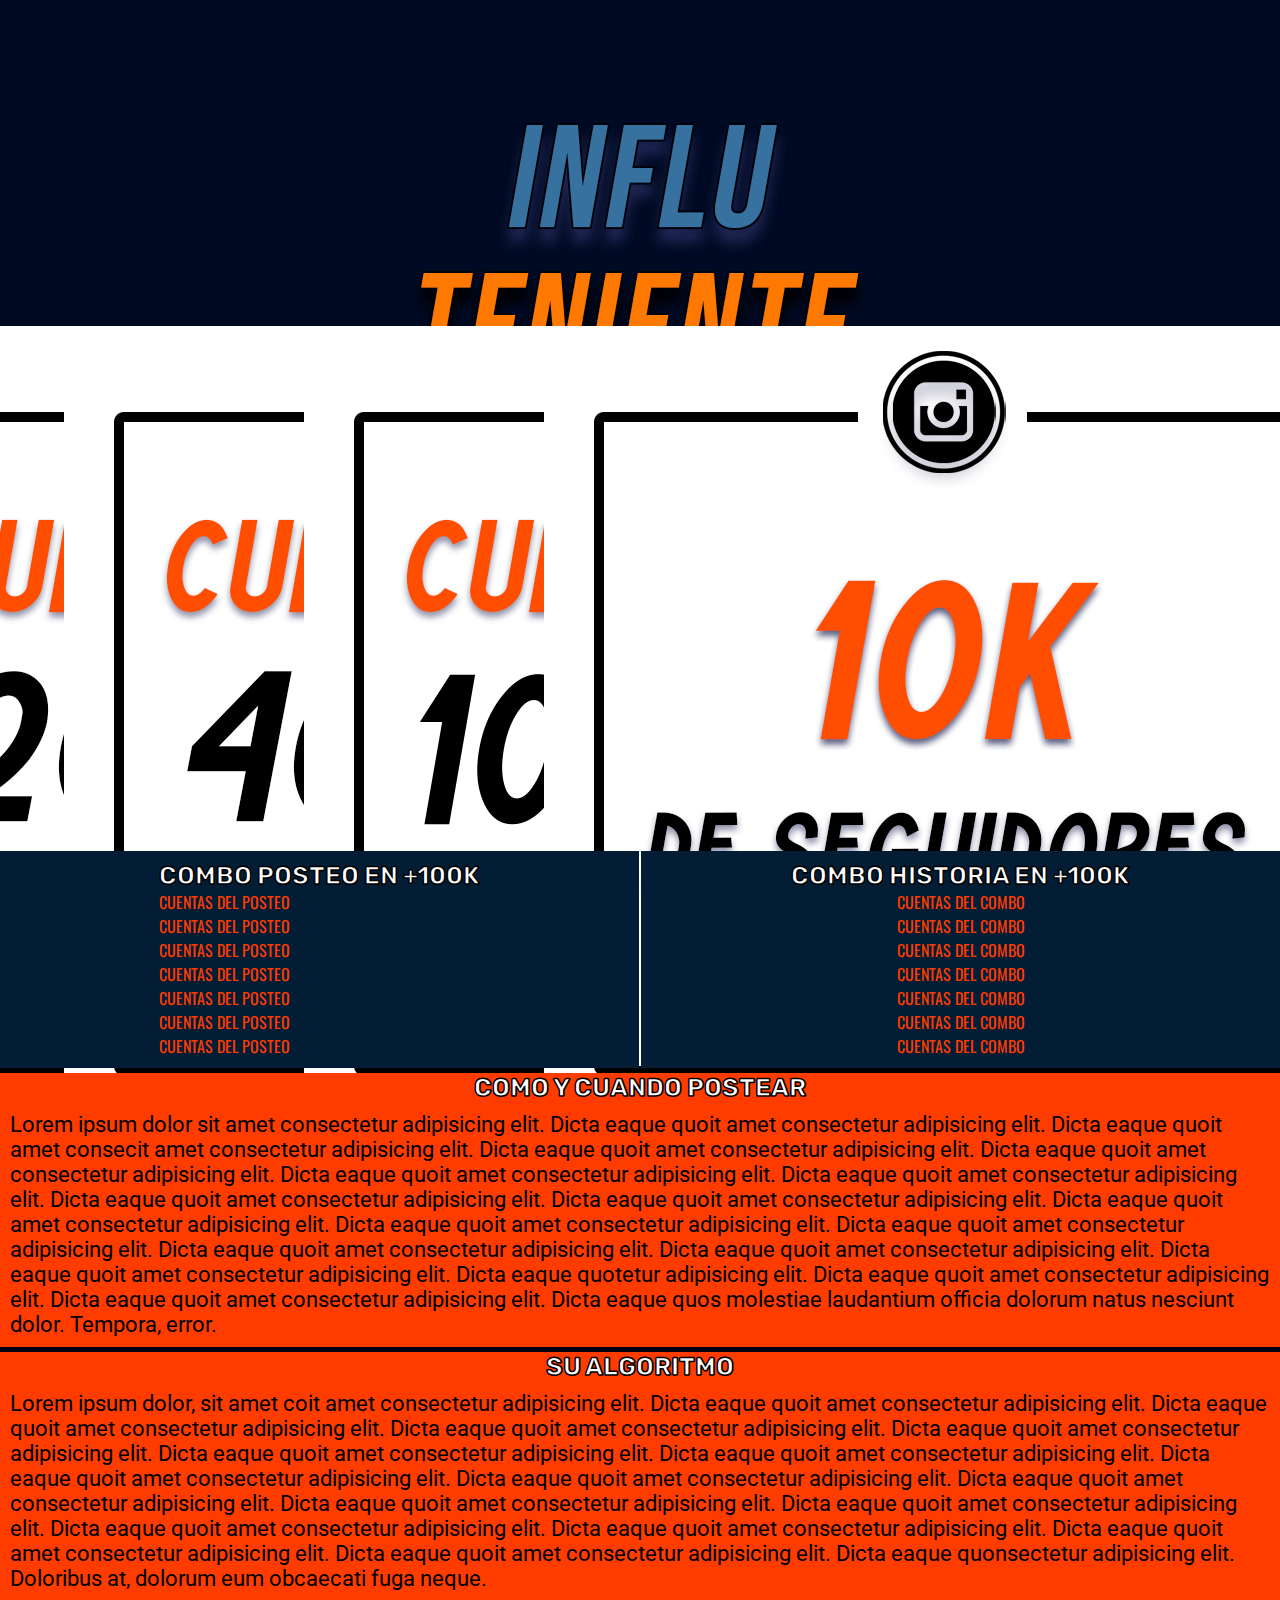
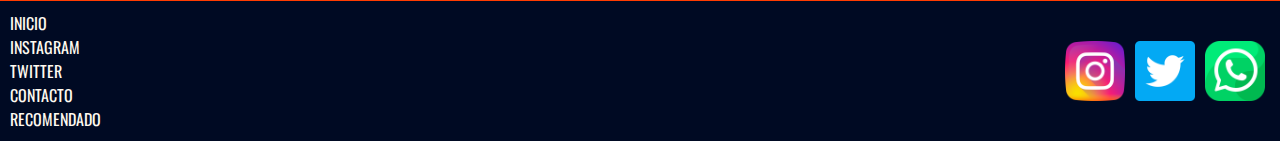
==== pages/instagram.html @ c2ce7e5b "agregandoSCSS" ====
<!DOCTYPE html>
<html lang="es">
<head>
    <meta charset="UTF-8">
    <meta http-equiv="X-UA-Compatible" content="IE=edge">
    <meta name="viewport" content="width=device-width, initial-scale=1.0">
    <title>instagram</title>
    <link rel="stylesheet" href="../css/styles.css">
    <!-- fuente rubik -->
    <link rel="preconnect" href="https://fonts.googleapis.com">
    <link rel="preconnect" href="https://fonts.gstatic.com" crossorigin>
    <link href="https://cdn.jsdelivr.net/npm/bootstrap@5.1.3/dist/css/bootstrap.min.css" rel="stylesheet" integrity="sha384-1BmE4kWBq78iYhFldvKuhfTAU6auU8tT94WrHftjDbrCEXSU1oBoqyl2QvZ6jIW3" crossorigin="anonymous">
    <link href="https://fonts.googleapis.com/css2?family=Oswald:wght@700&family=Rubik:ital,wght@1,900&display=swap" rel="stylesheet">
    <link href="https://fonts.googleapis.com/css2?family=Roboto:wght@300&display=swap" rel="stylesheet">
</head>
<body>
<!-------------------- HEADER -------------------->
    <header id="header" class="header">
        <img src="../multimedia/images/logo influteniente.png" alt="">
        <!----------------------- NAV ----------------------------->
        <section>
            <nav class="navbar navbar-expand-sm ">
              <div class="container-fluid">
                <button class="navbar-toggler navbar-light " type="button" data-bs-toggle="collapse" data-bs-target="#navbarTogglerDemo02" aria-controls="navbarTogglerDemo02" aria-expanded="false" aria-label="Toggle navigation">
                  <span class="navbar-toggler-icon"></span>
                </button>
                <div class="collapse navbar-collapse" id="navbarTogglerDemo02">
                  <ul class="navbar-nav me-auto mb-2 mb-lg-0">
                    <li class="nav-item active">
                      <a class="nav-link" href="../index.html">inicio</a>
                    </li>
                    <li class="nav-item">
                      <a class="nav-link" href="instagram.html">instagram</a>
                    </li>
                    <li class="nav-item">
                      <a class="nav-link" href="twitter.html">twitter</a>
                    </li>
                    <li class="nav-item">
                      <a class="nav-link" href="nosotros.html">contacto</a>
                    </li>
                    <li class="nav-item">
                        <a class="nav-link" href="recomendado.html">recomendado</a>
                    </li>
                  </ul>
                </div>
              </div>
            </nav>
        </section>
          <!----------------------- /NAV ----------------------------->
    </header>
    <main class="igtwsections">
<!-------------------- SECTION 1 -------------------->
        <section class="igtwsection1">
            <h1 class="tituloPrincipal">Productos</h1>
            <div>  

                <div class="card">
                    <img src="../multimedia/images/productoig.png" class="card-img-top" alt="...">
                    <div class="card-body">
                      <button type="button" class="btn btn-danger">COMPRAR</button>
                    </div>
                  </div>
    
                  <div class="card">
                    <img src="../multimedia/images/productoig2.png" class="card-img-top" alt="...">
                    <div class="card-body">
                      <button type="button" class="btn btn-danger">COMPRAR</button>
                    </div>
                  </div>
    
                  <div class="card">
                    <img src="../multimedia/images/productoig3.png" class="card-img-top" alt="...">
                    <div class="card-body">
                      <button type="button" class="btn btn-danger">COMPRAR</button>
                    </div>
                  </div>
    
                  <div class="card">
                    <img src="../multimedia/images/productoig4.png" class="card-img-top" alt="...">
                    <div class="card-body">
                      <button type="button" class="btn btn-danger">COMPRAR</button>
                    </div>
                  </div>
            </div>   
        </section>
<!-------------------- SECTION 2 -------------------->
        <section class="igtwsection2">
            <div>
                <h2 class="tituloSecundario">Combo posteo en +100k</h2>
                <ul>
                    <li>cuentas del posteo</li>
                    <li>cuentas del posteo</li>
                    <li>cuentas del posteo</li>
                    <li>cuentas del posteo</li>
                    <li>cuentas del posteo</li>
                    <li>cuentas del posteo</li>
                    <li>cuentas del posteo</li>
                </ul>
            </div>
        </section>
<!-------------------- SECTION 3 -------------------->
    <section class="igtwsection3">
            <h2 class="tituloSecundario">Combo historia en +100k</h2>
            <div>
                <ul>
                    <li>cuentas del combo</li>
                    <li>cuentas del combo</li>
                    <li>cuentas del combo</li>
                    <li>cuentas del combo</li>
                    <li>cuentas del combo</li>
                    <li>cuentas del combo</li>
                    <li>cuentas del combo</li>
                </ul>
            </div>
        </section>
 <!-------------------- SECTION 4 -------------------->   
        <section class="igtwsection4">
            <h2 class="tituloSecundario">como y cuando postear</h2>
            <p>Lorem ipsum dolor sit amet consectetur adipisicing elit. Dicta eaque quoit amet consectetur adipisicing elit. Dicta eaque quoit amet consecit amet consectetur adipisicing elit. Dicta eaque quoit amet consectetur adipisicing elit. Dicta eaque quoit amet consectetur adipisicing elit. Dicta eaque quoit amet consectetur adipisicing elit. Dicta eaque quoit amet consectetur adipisicing elit. Dicta eaque quoit amet consectetur adipisicing elit. Dicta eaque quoit amet consectetur adipisicing elit. Dicta eaque quoit amet consectetur adipisicing elit. Dicta eaque quoit amet consectetur adipisicing elit. Dicta eaque quoit amet consectetur adipisicing elit. Dicta eaque quoit amet consectetur adipisicing elit. Dicta eaque quoit amet consectetur adipisicing elit. Dicta eaque quoit amet consectetur adipisicing elit. Dicta eaque quotetur adipisicing elit. Dicta eaque quoit amet consectetur adipisicing elit. Dicta eaque quoit amet consectetur adipisicing elit. Dicta eaque quos molestiae laudantium officia dolorum natus nesciunt dolor. Tempora, error.</p>
        </section>
<!-------------------- SECTION 5 -------------------->
        <section class="igtwsection5">
            <h2 class="tituloSecundario">su algoritmo</h2>
            <p>Lorem ipsum dolor, sit amet coit amet consectetur adipisicing elit. Dicta eaque quoit amet consectetur adipisicing elit. Dicta eaque quoit amet consectetur adipisicing elit. Dicta eaque quoit amet consectetur adipisicing elit. Dicta eaque quoit amet consectetur adipisicing elit. Dicta eaque quoit amet consectetur adipisicing elit. Dicta eaque quoit amet consectetur adipisicing elit. Dicta eaque quoit amet consectetur adipisicing elit. Dicta eaque quoit amet consectetur adipisicing elit. Dicta eaque quoit amet consectetur adipisicing elit. Dicta eaque quoit amet consectetur adipisicing elit. Dicta eaque quoit amet consectetur adipisicing elit. Dicta eaque quoit amet consectetur adipisicing elit. Dicta eaque quoit amet consectetur adipisicing elit. Dicta eaque quoit amet consectetur adipisicing elit. Dicta eaque quoit amet consectetur adipisicing elit. Dicta eaque quonsectetur adipisicing elit. Doloribus at, dolorum eum obcaecati fuga neque.</p>
        </section>
    </main>
    <footer class="footer">
        <!-- barra de vavegacion secundaria -->
        <ul>
            <li><a href="../index.html">inicio</li></a>
            <li><a href="instagram.html">Instagram</li></a>
            <li><a href="twitter.html">Twitter</li></a> 
            <li><a href="nosotros.html">contacto</li></a>
            <li><a href="recomendado.html">recomendado</li></a>
        </ul>
       <!-- iconos redes sociales -->
       <div>
           <a class="igicon" href="https://instagram.com"></a>
           <a class="twicon" href="https://twitter.com"></a>
           <a class="wpicon" href="https://web.whatsapp.comm"></a>
       </div>
   </footer>
   <script src="https://cdn.jsdelivr.net/npm/bootstrap@5.1.3/dist/js/bootstrap.bundle.min.js" integrity="sha384-ka7Sk0Gln4gmtz2MlQnikT1wXgYsOg+OMhuP+IlRH9sENBO0LRn5q+8nbTov4+1p" crossorigin="anonymous"></script>
</body>
</html>
---- css/styles.css ----
/* INDEX.HTML */
* {
  margin: 0%;
  padding: 0%;
  box-sizing: border-box;
}

/* FONTS */
/* RUBIK:
font-family: 'Oswald', sans-serif;
font-family: 'Rubik', sans-serif; 
font-family: 'Roboto', sans-serif; */
/*----------------------- TEXTOS-----------------------*/
h1 {
  font-size: 30px;
  font-family: "Rubik", sans-serif;
  color: white;
  letter-spacing: 5px;
  text-transform: uppercase;
  -webkit-text-stroke-width: 1.5px;
  -webkit-text-stroke-color: black;
  background-image: linear-gradient(#ff3c00, #b63400);
  width: 100%;
  align-self: center;
  display: flex;
  justify-content: center;
}

h2 {
  font-size: 25px;
  font-family: "Rubik", sans-serif;
  color: white;
  text-transform: uppercase;
  -webkit-text-stroke-width: 1.5px;
  -webkit-text-stroke-color: black;
}

p {
  font-size: 22px;
  font-family: "Roboto", sans-serif;
  margin: 10px;
}

/*----------------------- GRID AREA-----------------------*/
body {
  background-color: #030011;
  width: 100vw;
}

.bodydiv {
  display: grid;
  background-color: #030011;
  grid-template-columns: 1fr;
  gap: 20px 0px;
  grid-template-rows: 0.1fr 0.4fr auto 1fr auto auto 1fr 0.2fr;
  grid-template-areas: "header" "section0" "section1" "section2" "section3" "section4" "section5" "footer";
}

/*----------------------- header -----------------------*/
.header {
  grid-area: header;
  background-color: #000a23;
  display: flex;
  width: 100vw;
  flex-direction: column;
  align-items: center;
}

header div {
  display: flex;
  background-image: url(../multimedia/images/logo\ influteniente.png);
  background-size: cover;
  height: 200px;
  width: 200px;
}

/*----------------------- NAVBAR-----------------------*/
.navbar {
  width: 100vw;
  display: flex;
  justify-content: center;
  max-height: 50px;
}

.navbar-brand {
  margin: 20px;
}

.navbar div {
  display: flex;
  justify-content: center;
}

.navbar ul li a {
  text-transform: uppercase;
  font-family: "Rubik", sans-serif;
  color: #ffd5c8;
  list-style: none;
}

.navbar a {
  color: #ffffff;
  font-family: "Rubik", sans-serif;
  -webkit-text-stroke-width: 1px;
  -webkit-text-stroke-color: #302f2e;
}

/*----------------------- SECTION0-----------------------*/
.section0 {
  background-image: linear-gradient(#04233d, #021d34);
  width: 100vw;
  grid-area: section0;
  display: flex;
  align-items: center;
  flex-direction: column;
}

.section0 div {
  margin-top: 20px;
  display: flex;
  align-items: center;
}

.card {
  height: 20rem;
  width: 10rem;
  margin: 10px;
  padding: 5px;
}

.section0 div div:hover {
  transition: all 1s;
  transform: scale(1.15);
}

/*----------------------- SECTION1-----------------------*/
.section1 {
  grid-area: section1;
  width: 100vw;
  background-image: linear-gradient(#ff3c00, #b63400);
  display: flex;
  flex-direction: column;
  padding: 10px;
}

/*----------------------- SECTION2-----------------------*/
.section2 {
  grid-area: section2;
  width: 100vw;
  background-image: linear-gradient(#052a49, #021d34);
  display: flex;
  align-items: center;
  flex-direction: column;
}

.section2 div {
  margin: 2px;
  display: flex;
  justify-content: space-around;
  align-items: center;
}

.section2 div div {
  height: 400px;
  width: 300px;
  margin: 10px;
  background-color: cadetblue;
}

.section2 div div:hover {
  transition: all 1s;
  transform: scale(1.15);
}

.section2 h2 {
  display: flex;
  align-items: center;
  margin: 10px;
}

/*----------------------- SECTION3-----------------------*/
.section3 {
  grid-area: section3;
  width: 100vw;
  display: flex;
  flex-direction: column;
  background-image: linear-gradient(#ff3c00, #ce4a16);
  padding: 20px;
}

/*----------------------- SECTION4-----------------------*/
.section4 {
  grid-area: section4;
  width: 100vw;
  background-image: linear-gradient(#ff3c00, #bd4516);
  display: flex;
  flex-direction: column;
  padding: 10px;
}

/*----------------------- SECTION5-----------------------*/
.section5 {
  grid-area: section5;
  display: flex;
  width: 100vw;
  background-image: linear-gradient(#042441, #021d34);
  align-items: center;
  justify-content: center;
  flex-direction: column;
}

.section5 div {
  display: flex;
  flex-direction: row;
}

.section5 div div {
  height: 400px;
  width: 300px;
  margin: 30px;
  background-color: cadetblue;
}

.section5 div div:hover {
  transition: all 1s;
  transform: scale(1.15);
}

.section5 h2 {
  align-self: center;
}

/* --------------- ../PAGES --------------- */
/* --------------- GRIDS2.0 --------------- */
/* --------------- SECTION 1 TW E IG ----------------------------------------------------- */
.igtwsections {
  display: grid;
  grid-template-columns: 1fr 1fr;
  grid-template-rows: 1fr 0.3fr auto auto;
  gap: 5px 2px;
  grid-auto-flow: row;
  grid-template-areas: "section1pages section1pages" "igtwsection2 igtwsection3" "igtwsection4 igtwsection4" "igtwsection5 igtwsection5";
}

.igtwsection1 {
  grid-area: section1pages;
  width: 100vw;
  background-color: #021d34;
  display: flex;
  align-items: center;
  flex-direction: column;
}

.igtwsection1 div {
  margin-top: 20px;
  display: flex;
  justify-content: center;
  align-items: center;
}

.igtwsection1 div div {
  height: 200px;
  width: 200px;
  margin: 20px;
  background-color: cadetblue;
}

.igtwsection1 div div:hover {
  transition: all 1s;
  transform: scale(1.15);
}

/* --------------- SECTION 2 ------------------------------------------------------ */
.igtwsection2 {
  grid-area: igtwsection2;
  display: flex;
  flex-direction: column;
  align-items: center;
  padding: 10px;
  justify-content: center;
  background-color: #021d34;
}

.igtwsection2 ul li {
  list-style: none;
  font-family: "Oswald", sans-serif;
  text-transform: uppercase;
  color: #ff3c00;
}

/* --------------- SECTION 3 ------------------------------------------------------ */
.igtwsection3 {
  grid-area: igtwsection3;
  display: flex;
  justify-content: center;
  align-items: center;
  flex-direction: column;
  padding: 10px;
  background-color: #021d34;
}

.igtwsection3 ul li {
  list-style: none;
  font-family: "Oswald", sans-serif;
  text-transform: uppercase;
  color: #ff3c00;
}

/* --------------- SECTION 4 ------------------------------------------------------ */
.igtwsection4 {
  grid-area: igtwsection4;
  display: flex;
  width: 100vw;
  align-items: center;
  flex-direction: column;
  background-color: #ff3c00;
}

/* --------------- SECTION 5 ------------------------------------------------------ */
.igtwsection5 {
  grid-area: igtwsection5;
  display: flex;
  width: 100vw;
  flex-direction: column;
  align-items: center;
  background-color: #ff3c00;
}

/*-------------- CONTACTO.HTML ------------------*/
.contenedorForm {
  width: 100vw;
  min-height: 200px;
  display: flex;
  justify-content: center;
  background-color: #000a23;
}

form {
  display: flex;
  flex-direction: column;
}

form div {
  padding: 5px;
  background-color: #000a23;
  width: 300px;
}

form label {
  text-transform: uppercase;
  color: whitesmoke;
}

.nsection1 {
  background-color: #05163f;
  display: flex;
  justify-content: center;
  align-items: center;
  width: 100vw;
  height: 350px;
}

.carousel {
  padding: 50px;
  width: 500px;
  height: 300px;
}

/*----------------------- FOOTER -----------------------*/
.footer {
  grid-area: footer;
  width: 100vw;
  background-color: #000a23;
  display: flex;
  justify-content: space-between;
  align-items: center;
  padding: 10px;
}

.footer ul {
  list-style: none;
}

.footer ul li a {
  color: floralwhite;
  text-decoration: wavy;
  font-family: "Oswald", sans-serif;
  text-transform: uppercase;
}

.footer ul li a:hover {
  transition: all 0, 2;
  color: #eb5858;
}

.footer div {
  display: flex;
}

.footer div a {
  margin: 5px;
  height: 60px;
  width: 60px;
}

.igicon {
  background-image: url(../multimedia/images/instagram.png);
  background-size: cover;
}

.twicon {
  background-image: url(../multimedia/images/twitter.png);
  background-size: cover;
}

.wpicon {
  background-image: url(../multimedia/images/whatsapp.png);
  background-size: cover;
}

/*----------------------- MEDIA QUERIES -----------------------*/
@media (max-width: 650px) {
  .igtwsections {
    display: grid;
    grid-template-areas: "section1pages" "igtwsection2" "igtwsection3" "igtwsection4" "igtwsection5";
  }

  .section0 div {
    flex-direction: column;
  }
}
@media (max-width: 1020px) {
  .section1 {
    align-items: center;
    padding: 10px;
    justify-content: center;
  }

  .section2 {
    flex-direction: column;
    align-items: center;
  }

  .section2 div {
    flex-direction: column;
  }

  .section3 {
    align-items: center;
    padding: 10px;
    justify-content: center;
  }

  .section4 {
    align-items: center;
    padding: 10px;
    justify-content: center;
  }

  .section5 div {
    flex-direction: column;
  }
}
@media (max-width: 920px) {
  .igtwsection1 div {
    flex-direction: column;
  }
}
@media (max-width: 500px) {
  .header nav ul {
    flex-direction: column;
  }
}
@media (max-width: 400px) {
  .footer {
    justify-content: center;
  }

  .footer div {
    flex-direction: column;
    margin-left: 20px;
  }
}

/*# sourceMappingURL=styles.css.map */
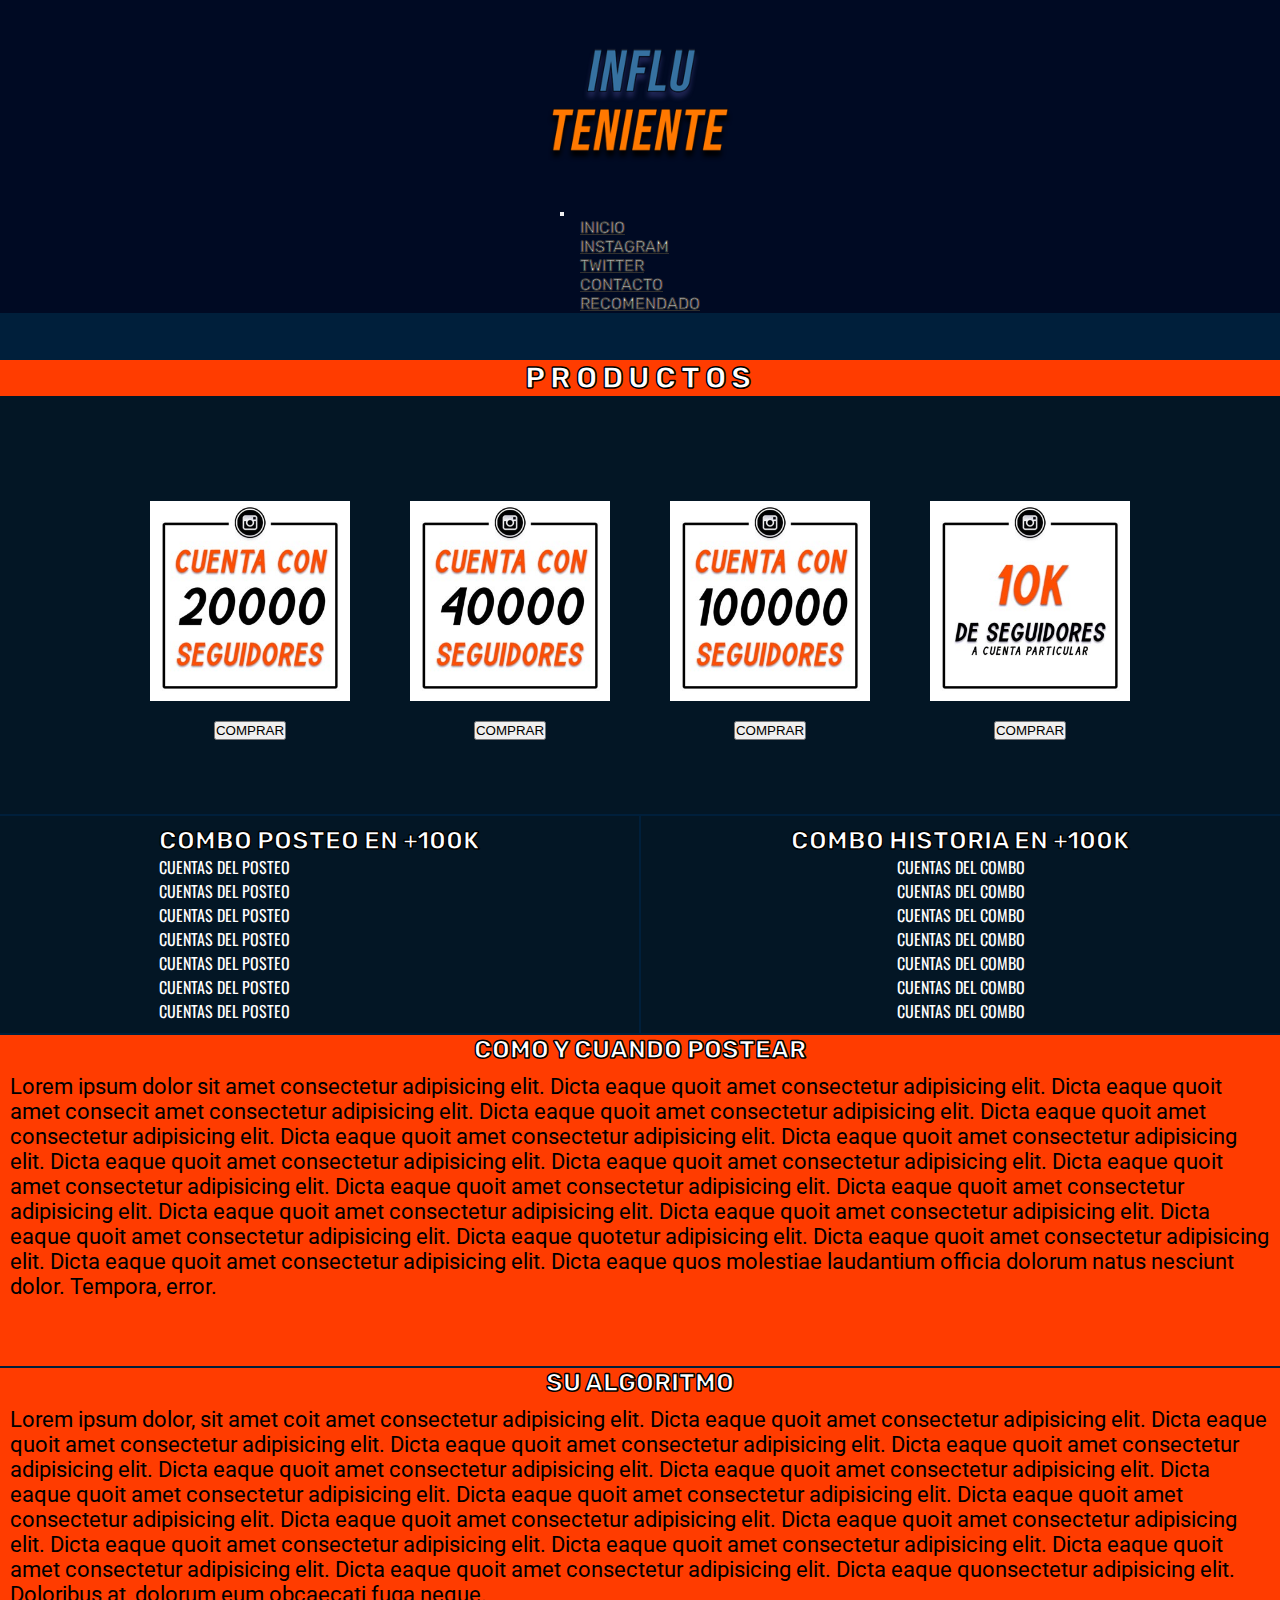
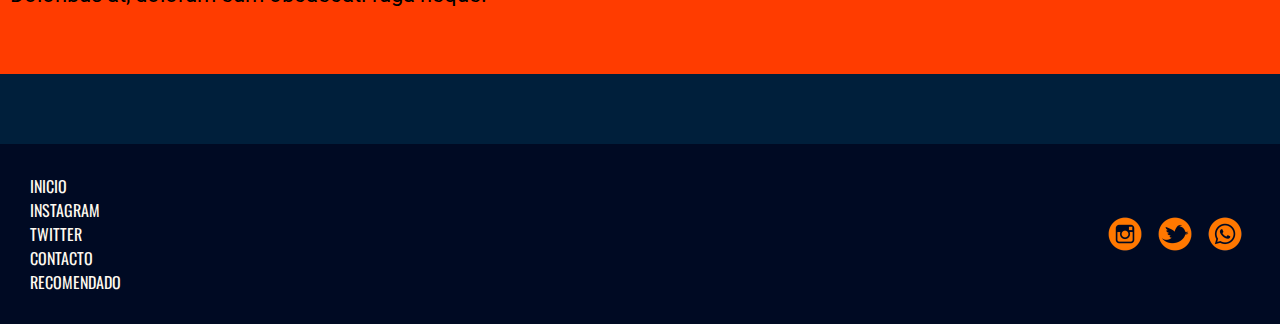
==== commit ac6916f9: "SEO" ====
--- a/pages/instagram.html
+++ b/pages/instagram.html
@@ -12,73 +12,75 @@
     <link href="https://cdn.jsdelivr.net/npm/bootstrap@5.1.3/dist/css/bootstrap.min.css" rel="stylesheet" integrity="sha384-1BmE4kWBq78iYhFldvKuhfTAU6auU8tT94WrHftjDbrCEXSU1oBoqyl2QvZ6jIW3" crossorigin="anonymous">
     <link href="https://fonts.googleapis.com/css2?family=Oswald:wght@700&family=Rubik:ital,wght@1,900&display=swap" rel="stylesheet">
     <link href="https://fonts.googleapis.com/css2?family=Roboto:wght@300&display=swap" rel="stylesheet">
+    <!-- kEYWORDS -->
+    <meta name="keywords" content="marketing digital , instagram , facebook , twitter , tiktok , algoritmo , ganar seguidores , interacciones , likes , visitas , engaña al algoritmo , redes sociales , como ganar mas seguidores , como ganar mas likes , tener crecimiento en las redes , hacerme viral , viralizarme , viralizar , a que hora postear , como postear">
+    <meta name="description" content="te enseñamos a jugar con el algoritmo de las redes sociales o aprender sobre el, si queres distingir con tu perfil debes usarlo diferente a los demas">
 </head>
 <body>
 <!-------------------- HEADER -------------------->
-    <header id="header" class="header">
-        <img src="../multimedia/images/logo influteniente.png" alt="">
-        <!----------------------- NAV ----------------------------->
-        <section>
-            <nav class="navbar navbar-expand-sm ">
-              <div class="container-fluid">
-                <button class="navbar-toggler navbar-light " type="button" data-bs-toggle="collapse" data-bs-target="#navbarTogglerDemo02" aria-controls="navbarTogglerDemo02" aria-expanded="false" aria-label="Toggle navigation">
-                  <span class="navbar-toggler-icon"></span>
-                </button>
-                <div class="collapse navbar-collapse" id="navbarTogglerDemo02">
-                  <ul class="navbar-nav me-auto mb-2 mb-lg-0">
-                    <li class="nav-item active">
-                      <a class="nav-link" href="../index.html">inicio</a>
-                    </li>
-                    <li class="nav-item">
-                      <a class="nav-link" href="instagram.html">instagram</a>
-                    </li>
-                    <li class="nav-item">
-                      <a class="nav-link" href="twitter.html">twitter</a>
-                    </li>
-                    <li class="nav-item">
-                      <a class="nav-link" href="nosotros.html">contacto</a>
-                    </li>
-                    <li class="nav-item">
-                        <a class="nav-link" href="recomendado.html">recomendado</a>
-                    </li>
-                  </ul>
-                </div>
-              </div>
-            </nav>
-        </section>
-          <!----------------------- /NAV ----------------------------->
-    </header>
+<header id="header" class="header">
+  <img src="../multimedia/images/logoinfluteniente.png" alt="logo de influteniente">
+  <!----------------------- NAV ----------------------------->
+  <div>  
+    <nav class="navbar navbar-expand-md ">
+      <div class="container-fluid">
+        <button class="navbar-toggler navbar-dark " type="button" data-bs-toggle="collapse" data-bs-target="#navbarTogglerDemo02" aria-controls="navbarTogglerDemo02" aria-expanded="false" aria-label="Toggle navigation">
+          <span class="navbar-toggler-icon"></span>
+        </button>
+        <div class="collapse navbar-collapse" id="navbarTogglerDemo02">
+          <ul class="navbar-nav me-auto mb-2 mb-lg-0">
+            <li class="nav-item active">
+              <a class="nav-link" href="../index.html">inicio</a>
+            </li>
+            <li class="nav-item">
+              <a class="nav-link" href="instagram.html">instagram</a>
+            </li>
+            <li class="nav-item">
+              <a class="nav-link" href="twitter.html">twitter</a>
+            </li>
+            <li class="nav-item">
+              <a class="nav-link" href="nosotros.html">contacto</a>
+            </li>
+            <li class="nav-item">
+              <a class="nav-link" href="recomendado.html">recomendado</a>
+            </li>
+          </ul>
+        </div>
+      </div>
+    </nav>
+  </div>
+  </header>
     <main class="igtwsections">
 <!-------------------- SECTION 1 -------------------->
         <section class="igtwsection1">
             <h1 class="tituloPrincipal">Productos</h1>
             <div>  
 
-                <div class="card">
-                    <img src="../multimedia/images/productoig.png" class="card-img-top" alt="...">
+                <div class="cardIgTw">
+                    <img src="../multimedia/images/productoig.jpg" class="card-img-top" alt="...">
                     <div class="card-body">
-                      <button type="button" class="btn btn-danger">COMPRAR</button>
+                      <button type="button" class="btn btn-dark">COMPRAR</button>
                     </div>
                   </div>
     
-                  <div class="card">
-                    <img src="../multimedia/images/productoig2.png" class="card-img-top" alt="...">
+                  <div class="cardIgTw">
+                    <img src="../multimedia/images/productoig2.jpg" class="card-img-top" alt="...">
                     <div class="card-body">
-                      <button type="button" class="btn btn-danger">COMPRAR</button>
+                      <button type="button" class="btn btn-dark">COMPRAR</button>
                     </div>
                   </div>
     
-                  <div class="card">
-                    <img src="../multimedia/images/productoig3.png" class="card-img-top" alt="...">
+                  <div class="cardIgTw">
+                    <img src="../multimedia/images/productoig3.jpg" class="card-img-top" alt="...">
                     <div class="card-body">
-                      <button type="button" class="btn btn-danger">COMPRAR</button>
+                      <button type="button" class="btn btn-dark">COMPRAR</button>
                     </div>
                   </div>
     
-                  <div class="card">
-                    <img src="../multimedia/images/productoig4.png" class="card-img-top" alt="...">
+                  <div class="cardIgTw">
+                    <img src="../multimedia/images/productoig4.jpg" class="card-img-top" alt="...">
                     <div class="card-body">
-                      <button type="button" class="btn btn-danger">COMPRAR</button>
+                      <button type="button" class="btn btn-dark">COMPRAR</button>
                     </div>
                   </div>
             </div>   
--- a/css/styles.css
+++ b/css/styles.css
@@ -6,12 +6,19 @@
 }
 
 /* FONTS */
-/* RUBIK:
-font-family: 'Oswald', sans-serif;
-font-family: 'Rubik', sans-serif; 
-font-family: 'Roboto', sans-serif; */
+/* Parrafos */
+/* Titulos y navLinks  */
+/* listas de cuentas  */
+/* COLORS */
+/* fondo general */
+/* Fondo de sections azules */
+/* Fondo de sections/1erTitulo naranjas */
 /*----------------------- TEXTOS-----------------------*/
 h1 {
+  display: flex;
+  justify-content: center;
+  width: 100%;
+  background-color: #ff3c00;
   font-size: 30px;
   font-family: "Rubik", sans-serif;
   color: white;
@@ -19,11 +26,6 @@
   text-transform: uppercase;
   -webkit-text-stroke-width: 1.5px;
   -webkit-text-stroke-color: black;
-  background-image: linear-gradient(#ff3c00, #b63400);
-  width: 100%;
-  align-self: center;
-  display: flex;
-  justify-content: center;
 }
 
 h2 {
@@ -41,103 +43,125 @@
   margin: 10px;
 }
 
+h5 {
+  font-family: Impact, "Arial Narrow Bold", sans-serif;
+  color: #161515;
+}
+
 /*----------------------- GRID AREA-----------------------*/
-body {
-  background-color: #030011;
-  width: 100vw;
-}
-
 .bodydiv {
   display: grid;
-  background-color: #030011;
+  background-color: #001f3b;
   grid-template-columns: 1fr;
-  gap: 20px 0px;
-  grid-template-rows: 0.1fr 0.4fr auto 1fr auto auto 1fr 0.2fr;
-  grid-template-areas: "header" "section0" "section1" "section2" "section3" "section4" "section5" "footer";
+  gap: 5px 0px;
+  grid-template-rows: auto 0.6fr 0.4fr auto 0.2fr auto auto 1fr 0.2fr;
+  grid-template-areas: "header" "hero" "section0" "section1" "section2" "section3" "section4" "section5" "footer";
+}
+
+body {
+  background-color: #001f3b;
+  width: 100vw;
+}
+
+main {
+  background-color: #001f3b;
+}
+
+.bodydiv {
+  width: 100vw;
 }
 
 /*----------------------- header -----------------------*/
 .header {
   grid-area: header;
+  display: flex;
   background-color: #000a23;
-  display: flex;
-  width: 100vw;
-  flex-direction: column;
-  align-items: center;
-}
-
-header div {
-  display: flex;
+  flex-direction: column;
+  align-items: center;
+}
+
+header img {
   background-image: url(../multimedia/images/logo\ influteniente.png);
   background-size: cover;
-  height: 200px;
-  width: 200px;
+  max-height: 200px;
+  max-width: 200px;
 }
 
 /*----------------------- NAVBAR-----------------------*/
-.navbar {
-  width: 100vw;
-  display: flex;
-  justify-content: center;
-  max-height: 50px;
-}
-
 .navbar-brand {
   margin: 20px;
 }
 
-.navbar div {
-  display: flex;
-  justify-content: center;
+.navbar ul {
+  list-style: none;
 }
 
 .navbar ul li a {
   text-transform: uppercase;
   font-family: "Rubik", sans-serif;
-  color: #ffd5c8;
-  list-style: none;
-}
-
-.navbar a {
   color: #ffffff;
-  font-family: "Rubik", sans-serif;
   -webkit-text-stroke-width: 1px;
   -webkit-text-stroke-color: #302f2e;
+  margin: 20px;
+}
+
+.navbar ul li a:hover {
+  transition: all 0.5s;
+  color: #ffffff;
+  transform: scale(1.15);
+}
+
+/*------------------------ HERO -------------------------*/
+.hero {
+  grid-area: hero;
+  display: flex;
+  justify-content: center;
+  align-items: center;
+  background-color: #031625;
+}
+
+.hero img {
+  max-width: 100%;
 }
 
 /*----------------------- SECTION0-----------------------*/
 .section0 {
-  background-image: linear-gradient(#04233d, #021d34);
-  width: 100vw;
   grid-area: section0;
   display: flex;
+  background-color: #031625;
+  width: 100vw;
   align-items: center;
   flex-direction: column;
 }
 
 .section0 div {
-  margin-top: 20px;
+  margin: 20px;
   display: flex;
   align-items: center;
 }
 
 .card {
-  height: 20rem;
-  width: 10rem;
-  margin: 10px;
-  padding: 5px;
-}
-
-.section0 div div:hover {
-  transition: all 1s;
-  transform: scale(1.15);
+  display: flex;
+  flex-direction: column;
+  height: 23rem;
+  width: 15rem;
+  margin: 10px;
+}
+
+.card div {
+  display: flex;
+  flex-direction: column;
+}
+
+.card img {
+  max-width: 200px;
 }
 
 /*----------------------- SECTION1-----------------------*/
 .section1 {
   grid-area: section1;
   width: 100vw;
-  background-image: linear-gradient(#ff3c00, #b63400);
+  background-color: #ff3c00;
   display: flex;
   flex-direction: column;
   padding: 10px;
@@ -147,29 +171,30 @@
 .section2 {
   grid-area: section2;
   width: 100vw;
-  background-image: linear-gradient(#052a49, #021d34);
+  background-color: #031625;
   display: flex;
   align-items: center;
   flex-direction: column;
 }
 
 .section2 div {
-  margin: 2px;
+  margin: 10px;
   display: flex;
   justify-content: space-around;
   align-items: center;
 }
 
-.section2 div div {
-  height: 400px;
-  width: 300px;
-  margin: 10px;
-  background-color: cadetblue;
-}
-
-.section2 div div:hover {
-  transition: all 1s;
-  transform: scale(1.15);
+.card2 {
+  display: flex;
+  flex-direction: column;
+  height: 20rem;
+  width: 15rem;
+  margin: 10px;
+  background-color: #ffffff;
+}
+
+.card2 img {
+  max-width: 200px;
 }
 
 .section2 h2 {
@@ -184,7 +209,7 @@
   width: 100vw;
   display: flex;
   flex-direction: column;
-  background-image: linear-gradient(#ff3c00, #ce4a16);
+  background-color: #ff3c00;
   padding: 20px;
 }
 
@@ -192,7 +217,7 @@
 .section4 {
   grid-area: section4;
   width: 100vw;
-  background-image: linear-gradient(#ff3c00, #bd4516);
+  background-color: #ff3c00;
   display: flex;
   flex-direction: column;
   padding: 10px;
@@ -203,7 +228,7 @@
   grid-area: section5;
   display: flex;
   width: 100vw;
-  background-image: linear-gradient(#042441, #021d34);
+  background-color: #031625;
   align-items: center;
   justify-content: center;
   flex-direction: column;
@@ -218,12 +243,11 @@
   height: 400px;
   width: 300px;
   margin: 30px;
-  background-color: cadetblue;
 }
 
 .section5 div div:hover {
   transition: all 1s;
-  transform: scale(1.15);
+  transform: scale(1.11);
 }
 
 .section5 h2 {
@@ -236,18 +260,18 @@
 .igtwsections {
   display: grid;
   grid-template-columns: 1fr 1fr;
-  grid-template-rows: 1fr 0.3fr auto auto;
-  gap: 5px 2px;
+  grid-template-rows: 0.2fr 0.4fr 0.3fr auto auto 0.3fr;
+  gap: 2px 2px;
   grid-auto-flow: row;
-  grid-template-areas: "section1pages section1pages" "igtwsection2 igtwsection3" "igtwsection4 igtwsection4" "igtwsection5 igtwsection5";
+  grid-template-areas: "header header" "section1pages section1pages" "igtwsection2 igtwsection3" "igtwsection4 igtwsection4" "igtwsection5 igtwsection5" "footer footer";
 }
 
 .igtwsection1 {
   grid-area: section1pages;
-  width: 100vw;
-  background-color: #021d34;
-  display: flex;
-  align-items: center;
+  display: flex;
+  width: 100vw;
+  background-color: #031625;
+  justify-content: center;
   flex-direction: column;
 }
 
@@ -258,16 +282,22 @@
   align-items: center;
 }
 
-.igtwsection1 div div {
-  height: 200px;
-  width: 200px;
-  margin: 20px;
-  background-color: cadetblue;
-}
-
-.igtwsection1 div div:hover {
-  transition: all 1s;
-  transform: scale(1.15);
+.cardIgTw {
+  display: flex;
+  flex-direction: column;
+  height: 23rem;
+  width: 15rem;
+  margin: 10px;
+}
+
+.cardIgTw div {
+  display: flex;
+  flex-direction: column;
+  max-height: 20px;
+}
+
+.cardIgTw img {
+  max-width: 200px;
 }
 
 /* --------------- SECTION 2 ------------------------------------------------------ */
@@ -278,32 +308,32 @@
   align-items: center;
   padding: 10px;
   justify-content: center;
-  background-color: #021d34;
+  background-color: #031625;
 }
 
 .igtwsection2 ul li {
   list-style: none;
   font-family: "Oswald", sans-serif;
   text-transform: uppercase;
-  color: #ff3c00;
+  color: white;
 }
 
 /* --------------- SECTION 3 ------------------------------------------------------ */
 .igtwsection3 {
   grid-area: igtwsection3;
   display: flex;
-  justify-content: center;
-  align-items: center;
-  flex-direction: column;
+  flex-direction: column;
+  align-items: center;
   padding: 10px;
-  background-color: #021d34;
+  justify-content: center;
+  background-color: #031625;
 }
 
 .igtwsection3 ul li {
   list-style: none;
   font-family: "Oswald", sans-serif;
   text-transform: uppercase;
-  color: #ff3c00;
+  color: white;
 }
 
 /* --------------- SECTION 4 ------------------------------------------------------ */
@@ -326,13 +356,14 @@
   background-color: #ff3c00;
 }
 
-/*-------------- CONTACTO.HTML ------------------*/
+/*---------------------------------- CONTACTO.HTML ----------------------------------*/
+/*-------------- FORM ------------------*/
 .contenedorForm {
-  width: 100vw;
-  min-height: 200px;
-  display: flex;
-  justify-content: center;
-  background-color: #000a23;
+  display: flex;
+  width: 100vw;
+  padding: 10px;
+  margin-top: 10px;
+  background-color: #031625;
 }
 
 form {
@@ -341,40 +372,65 @@
 }
 
 form div {
-  padding: 5px;
-  background-color: #000a23;
-  width: 300px;
-}
-
-form label {
-  text-transform: uppercase;
+  display: flex;
+}
+
+form div label {
+  text-transform: uppercase;
+  width: 500px;
   color: whitesmoke;
 }
 
+form div input {
+  display: flex;
+  justify-content: left;
+}
+
+form button {
+  max-height: 100px;
+}
+
+/*-------------- SECTION1 contacto ------------------*/
 .nsection1 {
-  background-color: #05163f;
-  display: flex;
-  justify-content: center;
-  align-items: center;
-  width: 100vw;
-  height: 350px;
+  background-color: #031625;
+  display: flex;
+  justify-content: center;
+  width: 100vw;
+  min-height: 500px;
 }
 
 .carousel {
   padding: 50px;
-  width: 500px;
+  width: 600px;
   height: 300px;
+}
+
+/*----------------------- RECOMENDADO.HTML -----------------------*/
+.recomendadomain {
+  background-color: #031625;
+  display: flex;
+  flex-direction: column;
+  align-items: center;
+}
+
+.recomendadomain section {
+  display: flex;
+  flex-direction: row;
+}
+
+.recomendadomain section div {
+  margin: 10px;
 }
 
 /*----------------------- FOOTER -----------------------*/
 .footer {
   grid-area: footer;
-  width: 100vw;
   background-color: #000a23;
   display: flex;
   justify-content: space-between;
   align-items: center;
-  padding: 10px;
+  padding: 30px;
+  width: 100vw;
 }
 
 .footer ul {
@@ -399,52 +455,47 @@
 
 .footer div a {
   margin: 5px;
-  height: 60px;
-  width: 60px;
+  height: 40px;
+  width: 40px;
 }
 
 .igicon {
-  background-image: url(../multimedia/images/instagram.png);
+  background-image: url(../multimedia/images/logoig.png);
   background-size: cover;
 }
 
 .twicon {
-  background-image: url(../multimedia/images/twitter.png);
+  background-image: url(../multimedia/images/logotw.png);
   background-size: cover;
 }
 
 .wpicon {
-  background-image: url(../multimedia/images/whatsapp.png);
+  background-image: url(../multimedia/images/logowp.png);
   background-size: cover;
 }
 
-/*----------------------- MEDIA QUERIES -----------------------*/
-@media (max-width: 650px) {
-  .igtwsections {
-    display: grid;
-    grid-template-areas: "section1pages" "igtwsection2" "igtwsection3" "igtwsection4" "igtwsection5";
-  }
-
-  .section0 div {
+/*---------------------------------- MEDIA QUERIES -----------------------------------*/
+@media (max-width: 1180px) {
+  .recomendadomain section {
+    flex-direction: column;
+  }
+}
+@media (max-width: 1080px) {
+  .section5 div {
     flex-direction: column;
   }
 }
 @media (max-width: 1020px) {
+  .igtwsection1 div {
+    flex-direction: column;
+  }
+
   .section1 {
     align-items: center;
     padding: 10px;
     justify-content: center;
   }
 
-  .section2 {
-    flex-direction: column;
-    align-items: center;
-  }
-
-  .section2 div {
-    flex-direction: column;
-  }
-
   .section3 {
     align-items: center;
     padding: 10px;
@@ -456,18 +507,33 @@
     padding: 10px;
     justify-content: center;
   }
-
-  .section5 div {
-    flex-direction: column;
-  }
 }
 @media (max-width: 920px) {
-  .igtwsection1 div {
-    flex-direction: column;
-  }
-}
-@media (max-width: 500px) {
-  .header nav ul {
+  .section0 div {
+    flex-direction: column;
+  }
+
+  .section2 {
+    flex-direction: column;
+    align-items: center;
+  }
+
+  .section2 div {
+    flex-direction: column;
+  }
+}
+@media (max-width: 650px) {
+  .igtwsections {
+    display: grid;
+    grid-template-areas: "header" "section1pages" "igtwsection2" "igtwsection3" "igtwsection4" "igtwsection5" "footer";
+  }
+
+  .recomendadomain section div iframe {
+    max-width: 300px;
+  }
+}
+@media (max-width: 720px) {
+  .header div nav {
     flex-direction: column;
   }
 }
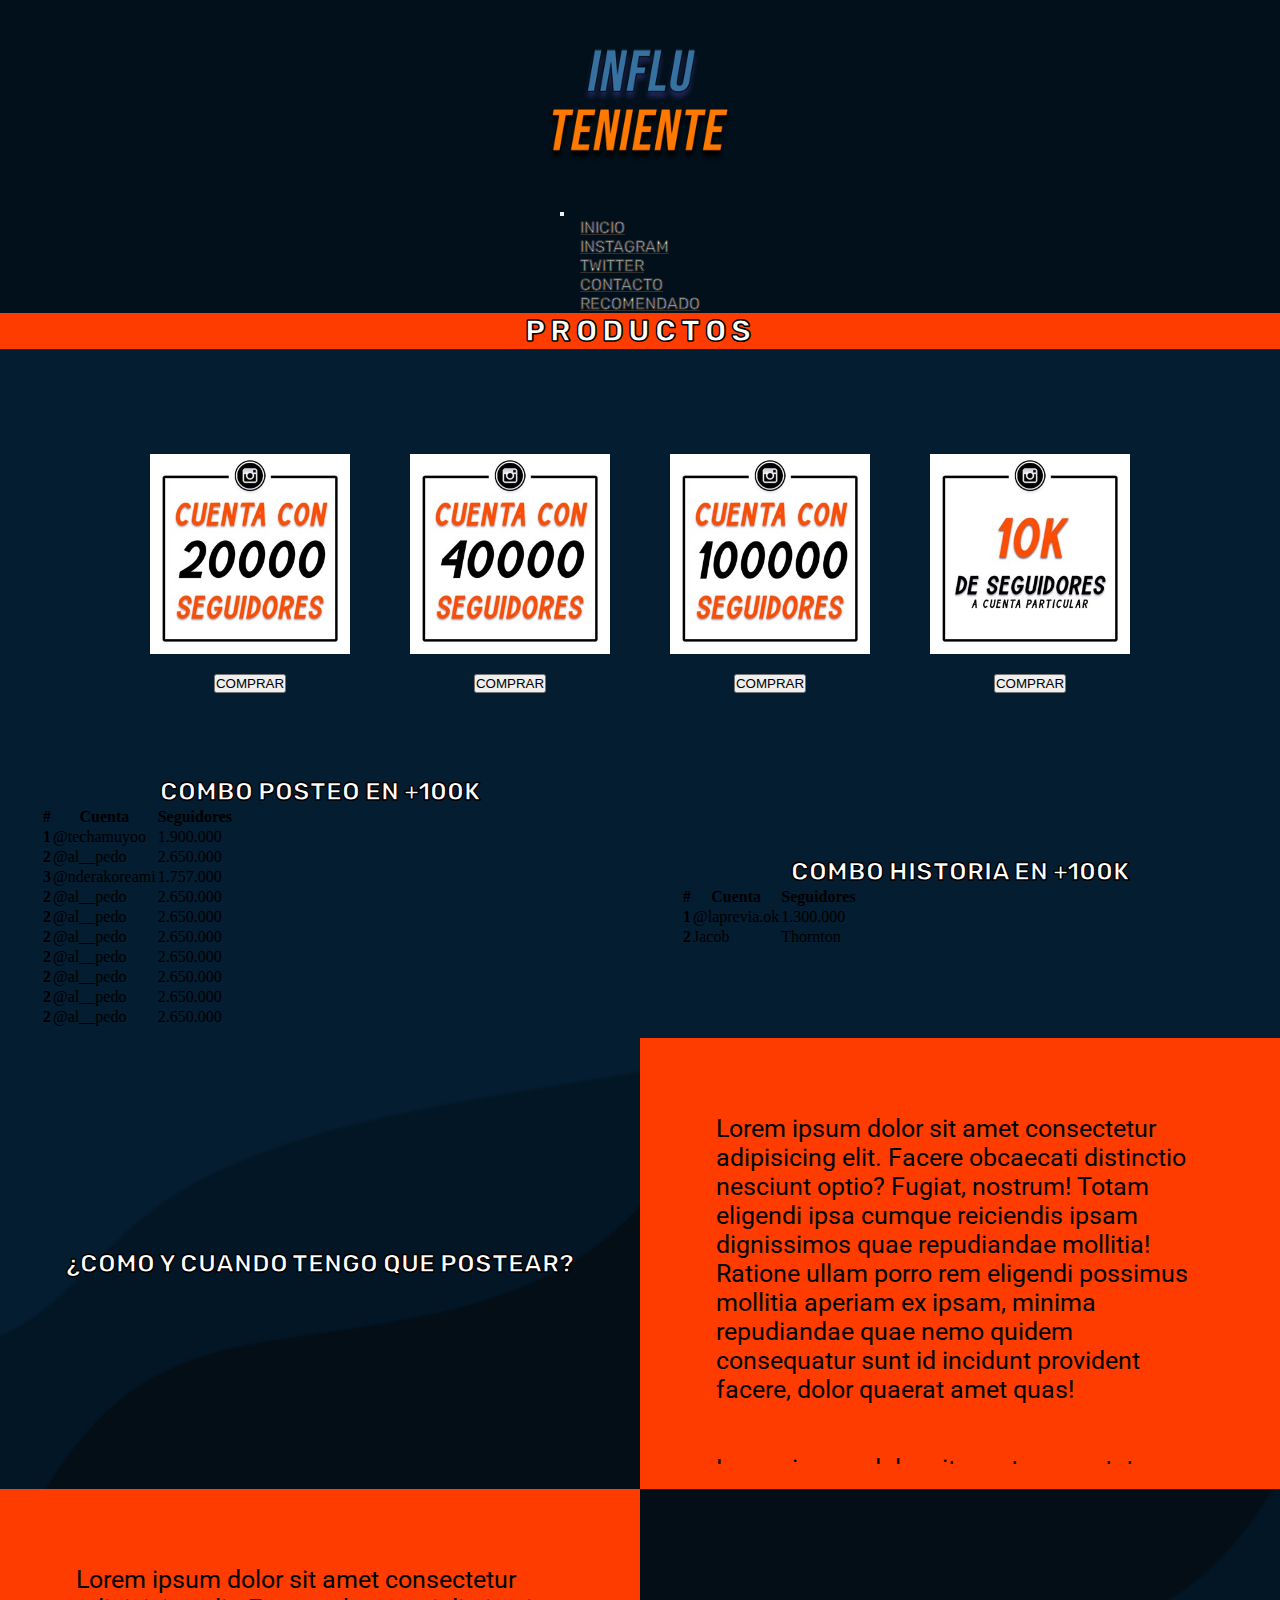
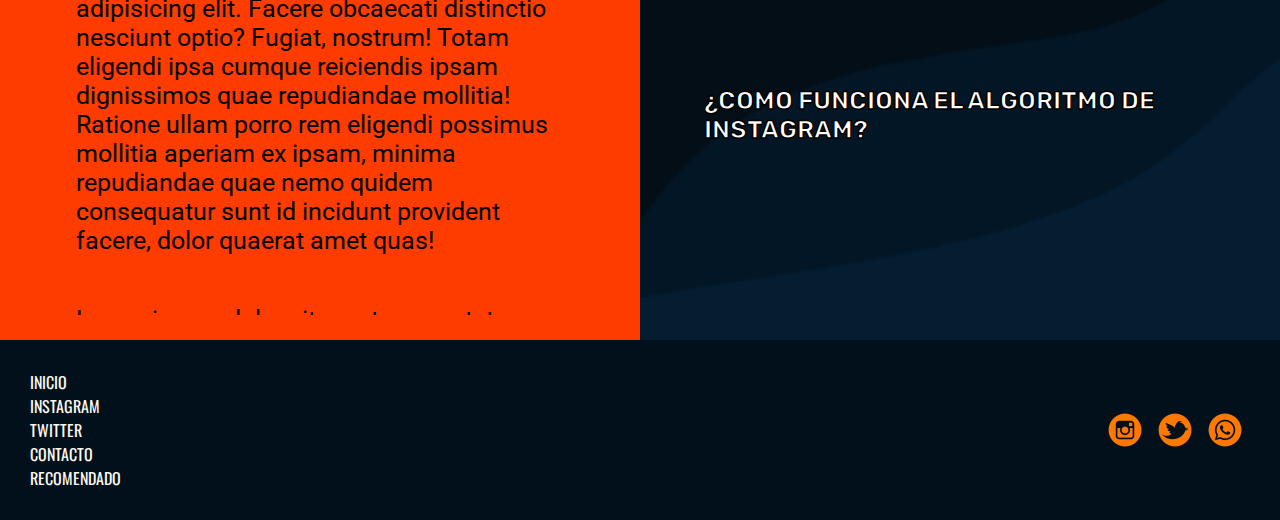
==== commit 8c12b4b7: "seo2" ====
--- a/pages/instagram.html
+++ b/pages/instagram.html
@@ -87,43 +87,124 @@
         </section>
 <!-------------------- SECTION 2 -------------------->
         <section class="igtwsection2">
+            <h2 class="tituloSecundario">Combo posteo en +100k</h2>
             <div>
-                <h2 class="tituloSecundario">Combo posteo en +100k</h2>
-                <ul>
-                    <li>cuentas del posteo</li>
-                    <li>cuentas del posteo</li>
-                    <li>cuentas del posteo</li>
-                    <li>cuentas del posteo</li>
-                    <li>cuentas del posteo</li>
-                    <li>cuentas del posteo</li>
-                    <li>cuentas del posteo</li>
-                </ul>
+              <table class="table table-dark table-striped">
+                <thead>
+                  <tr>
+                    <th scope="col">#</th>
+                    <th scope="col">Cuenta</th>
+                    <th scope="col">Seguidores</th>
+                  </tr>
+                </thead>
+                <tbody>
+                  <tr>
+                    <th scope="row">1</th>
+                    <td>@techamuyoo</td>
+                    <td>1.900.000</td>
+                  </tr>
+                  <tr>
+                    <th scope="row">2</th>
+                    <td>@al__pedo</td>
+                    <td>2.650.000</td>
+                  </tr>
+                  <tr>
+                    <th scope="row">3</th>
+                    <td>@nderakoreami</td>
+                    <td>1.757.000</td>
+                  </tr>
+                  <tr>
+                    <th scope="row">2</th>
+                    <td>@al__pedo</td>
+                    <td>2.650.000</td>
+                  </tr>
+                  <tr>
+                    <th scope="row">2</th>
+                    <td>@al__pedo</td>
+                    <td>2.650.000</td>
+                  </tr>
+                  <tr>
+                    <th scope="row">2</th>
+                    <td>@al__pedo</td>
+                    <td>2.650.000</td>
+                  </tr>
+                  <tr>
+                    <th scope="row">2</th>
+                    <td>@al__pedo</td>
+                    <td>2.650.000</td>
+                  </tr>
+                  <tr>
+                    <th scope="row">2</th>
+                    <td>@al__pedo</td>
+                    <td>2.650.000</td>
+                  </tr>
+                  <tr>
+                    <th scope="row">2</th>
+                    <td>@al__pedo</td>
+                    <td>2.650.000</td>
+                  </tr>
+                  <tr>
+                    <th scope="row">2</th>
+                    <td>@al__pedo</td>
+                    <td>2.650.000</td>
+                  </tr>
+                </tbody>
+              </table>
             </div>
         </section>
 <!-------------------- SECTION 3 -------------------->
     <section class="igtwsection3">
             <h2 class="tituloSecundario">Combo historia en +100k</h2>
             <div>
-                <ul>
-                    <li>cuentas del combo</li>
-                    <li>cuentas del combo</li>
-                    <li>cuentas del combo</li>
-                    <li>cuentas del combo</li>
-                    <li>cuentas del combo</li>
-                    <li>cuentas del combo</li>
-                    <li>cuentas del combo</li>
-                </ul>
+              <table class="table table-dark table-striped">
+                <thead>
+                  <tr>
+                    <th scope="col">#</th>
+                    <th scope="col">Cuenta</th>
+                    <th scope="col">Seguidores</th>
+                  </tr>
+                </thead>
+                <tbody>
+                  <tr>
+                    <th scope="row">1</th>
+                    <td>@laprevia.ok</td>
+                    <td>1.300.000</td>
+                  </tr>
+                  <tr>
+                    <th scope="row">2</th>
+                    <td>Jacob</td>
+                    <td>Thornton</td>
+                  </tr>
+                </tbody>
+              </table>
             </div>
         </section>
  <!-------------------- SECTION 4 -------------------->   
         <section class="igtwsection4">
-            <h2 class="tituloSecundario">como y cuando postear</h2>
-            <p>Lorem ipsum dolor sit amet consectetur adipisicing elit. Dicta eaque quoit amet consectetur adipisicing elit. Dicta eaque quoit amet consecit amet consectetur adipisicing elit. Dicta eaque quoit amet consectetur adipisicing elit. Dicta eaque quoit amet consectetur adipisicing elit. Dicta eaque quoit amet consectetur adipisicing elit. Dicta eaque quoit amet consectetur adipisicing elit. Dicta eaque quoit amet consectetur adipisicing elit. Dicta eaque quoit amet consectetur adipisicing elit. Dicta eaque quoit amet consectetur adipisicing elit. Dicta eaque quoit amet consectetur adipisicing elit. Dicta eaque quoit amet consectetur adipisicing elit. Dicta eaque quoit amet consectetur adipisicing elit. Dicta eaque quoit amet consectetur adipisicing elit. Dicta eaque quoit amet consectetur adipisicing elit. Dicta eaque quotetur adipisicing elit. Dicta eaque quoit amet consectetur adipisicing elit. Dicta eaque quoit amet consectetur adipisicing elit. Dicta eaque quos molestiae laudantium officia dolorum natus nesciunt dolor. Tempora, error.</p>
-        </section>
+          <div class="igtwsection4titulo">
+            <h2>¿como y cuando tengo que postear?</h2>
+          </div>
+          <div class="igtwsection4parrafo">
+            <div data-bs-spy="scroll" data-bs-target="#navbar-example2" data-bs-offset="0" class="scrollspy-example" tabindex="0">
+              <p>Lorem ipsum dolor sit amet consectetur adipisicing elit. Facere obcaecati distinctio nesciunt optio? Fugiat, nostrum! Totam eligendi ipsa cumque reiciendis ipsam dignissimos quae repudiandae mollitia! Ratione ullam porro rem eligendi possimus mollitia aperiam ex ipsam, minima repudiandae quae nemo quidem consequatur sunt id incidunt provident facere, dolor quaerat amet quas!</p>
+              <p>Lorem ipsum dolor sit amet consectetur adipisicing elit. Et quod eum nemo debitis accusantium ad suscipit quo fuga cum consectetur enim nulla dolorem, repellendus quae? Labore ipsam consectetur corporis accusantium? A voluptatibus consectetur quidem similique voluptatum deserunt id mollitia maxime, dignissimos necessitatibus corrupti officiis natus impedit. Mollitia quo dolor nemo!</p>
+              <p>Lorem ipsum dolor sit amet consectetur adipisicing elit. Et quod eum nemo debitis accusantium ad suscipit quo fuga cum consectetur enim nulla dolorem, repellendus quae? Labore ipsam consectetur corporis accusantium? A voluptatibus consectetur quidem similique voluptatum deserunt id mollitia maxime, dignissimos necessitatibus corrupti officiis natus impedit. Mollitia quo dolor nemo!</p>
+          </div>
+        </div>
+        </section>
+        
 <!-------------------- SECTION 5 -------------------->
         <section class="igtwsection5">
-            <h2 class="tituloSecundario">su algoritmo</h2>
-            <p>Lorem ipsum dolor, sit amet coit amet consectetur adipisicing elit. Dicta eaque quoit amet consectetur adipisicing elit. Dicta eaque quoit amet consectetur adipisicing elit. Dicta eaque quoit amet consectetur adipisicing elit. Dicta eaque quoit amet consectetur adipisicing elit. Dicta eaque quoit amet consectetur adipisicing elit. Dicta eaque quoit amet consectetur adipisicing elit. Dicta eaque quoit amet consectetur adipisicing elit. Dicta eaque quoit amet consectetur adipisicing elit. Dicta eaque quoit amet consectetur adipisicing elit. Dicta eaque quoit amet consectetur adipisicing elit. Dicta eaque quoit amet consectetur adipisicing elit. Dicta eaque quoit amet consectetur adipisicing elit. Dicta eaque quoit amet consectetur adipisicing elit. Dicta eaque quoit amet consectetur adipisicing elit. Dicta eaque quoit amet consectetur adipisicing elit. Dicta eaque quonsectetur adipisicing elit. Doloribus at, dolorum eum obcaecati fuga neque.</p>
+          <div class="igtwsection5titulo">
+            <h2>¿como funciona el algoritmo de instagram?</h2>
+          </div>
+          <div class="igtwsection5parrafo">
+            <div data-bs-spy="scroll" data-bs-target="#navbar-example2" data-bs-offset="0" class="scrollspy-example" tabindex="0">
+              <p>Lorem ipsum dolor sit amet consectetur adipisicing elit. Facere obcaecati distinctio nesciunt optio? Fugiat, nostrum! Totam eligendi ipsa cumque reiciendis ipsam dignissimos quae repudiandae mollitia! Ratione ullam porro rem eligendi possimus mollitia aperiam ex ipsam, minima repudiandae quae nemo quidem consequatur sunt id incidunt provident facere, dolor quaerat amet quas!</p>
+              <p>Lorem ipsum dolor sit amet consectetur adipisicing elit. Et quod eum nemo debitis accusantium ad suscipit quo fuga cum consectetur enim nulla dolorem, repellendus quae? Labore ipsam consectetur corporis accusantium? A voluptatibus consectetur quidem similique voluptatum deserunt id mollitia maxime, dignissimos necessitatibus corrupti officiis natus impedit. Mollitia quo dolor nemo!</p>
+              <p>Lorem ipsum dolor sit amet consectetur adipisicing elit. Et quod eum nemo debitis accusantium ad suscipit quo fuga cum consectetur enim nulla dolorem, repellendus quae? Labore ipsam consectetur corporis accusantium? A voluptatibus consectetur quidem similique voluptatum deserunt id mollitia maxime, dignissimos necessitatibus corrupti officiis natus impedit. Mollitia quo dolor nemo!</p>
+          </div>
+        </div>
         </section>
     </main>
     <footer class="footer">
--- a/css/styles.css
+++ b/css/styles.css
@@ -13,6 +13,7 @@
 /* fondo general */
 /* Fondo de sections azules */
 /* Fondo de sections/1erTitulo naranjas */
+/* fondo header y footer */
 /*----------------------- TEXTOS-----------------------*/
 h1 {
   display: flex;
@@ -38,9 +39,18 @@
 }
 
 p {
-  font-size: 22px;
+  font-size: 25px;
   font-family: "Roboto", sans-serif;
-  margin: 10px;
+  margin: 50px;
+  color: black;
+}
+
+p span {
+  font-size: 25px;
+  color: white;
+  font-family: "Rubik", sans-serif;
+  -webkit-text-stroke-width: 1.2px;
+  -webkit-text-stroke-color: black;
 }
 
 h5 {
@@ -75,7 +85,7 @@
 .header {
   grid-area: header;
   display: flex;
-  background-color: #000a23;
+  background-color: #02101b;
   flex-direction: column;
   align-items: center;
 }
@@ -117,7 +127,7 @@
   display: flex;
   justify-content: center;
   align-items: center;
-  background-color: #031625;
+  background-color: #041d30;
 }
 
 .hero img {
@@ -128,7 +138,7 @@
 .section0 {
   grid-area: section0;
   display: flex;
-  background-color: #031625;
+  background-color: #041d30;
   width: 100vw;
   align-items: center;
   flex-direction: column;
@@ -164,14 +174,14 @@
   background-color: #ff3c00;
   display: flex;
   flex-direction: column;
-  padding: 10px;
+  padding: 5%;
 }
 
 /*----------------------- SECTION2-----------------------*/
 .section2 {
   grid-area: section2;
   width: 100vw;
-  background-color: #031625;
+  background-color: #041d30;
   display: flex;
   align-items: center;
   flex-direction: column;
@@ -210,7 +220,7 @@
   display: flex;
   flex-direction: column;
   background-color: #ff3c00;
-  padding: 20px;
+  padding: 5%;
 }
 
 /*----------------------- SECTION4-----------------------*/
@@ -220,7 +230,7 @@
   background-color: #ff3c00;
   display: flex;
   flex-direction: column;
-  padding: 10px;
+  padding: 5%;
 }
 
 /*----------------------- SECTION5-----------------------*/
@@ -228,7 +238,7 @@
   grid-area: section5;
   display: flex;
   width: 100vw;
-  background-color: #031625;
+  background-color: #041d30;
   align-items: center;
   justify-content: center;
   flex-direction: column;
@@ -260,17 +270,17 @@
 .igtwsections {
   display: grid;
   grid-template-columns: 1fr 1fr;
-  grid-template-rows: 0.2fr 0.4fr 0.3fr auto auto 0.3fr;
-  gap: 2px 2px;
+  grid-template-rows: 0.4fr 0.3fr auto auto;
+  gap: 0px 0px;
   grid-auto-flow: row;
-  grid-template-areas: "header header" "section1pages section1pages" "igtwsection2 igtwsection3" "igtwsection4 igtwsection4" "igtwsection5 igtwsection5" "footer footer";
+  grid-template-areas: "section1pages section1pages" "igtwsection2 igtwsection3" "igtwsection4 igtwsection4" "igtwsection5 igtwsection5";
 }
 
 .igtwsection1 {
   grid-area: section1pages;
   display: flex;
   width: 100vw;
-  background-color: #031625;
+  background-color: #041d30;
   justify-content: center;
   flex-direction: column;
 }
@@ -308,14 +318,11 @@
   align-items: center;
   padding: 10px;
   justify-content: center;
-  background-color: #031625;
-}
-
-.igtwsection2 ul li {
-  list-style: none;
-  font-family: "Oswald", sans-serif;
-  text-transform: uppercase;
-  color: white;
+  background-color: #041d30;
+}
+
+.igtwsection2 div {
+  width: 90%;
 }
 
 /* --------------- SECTION 3 ------------------------------------------------------ */
@@ -326,34 +333,84 @@
   align-items: center;
   padding: 10px;
   justify-content: center;
-  background-color: #031625;
-}
-
-.igtwsection3 ul li {
-  list-style: none;
-  font-family: "Oswald", sans-serif;
-  text-transform: uppercase;
-  color: white;
+  background-color: #041d30;
+}
+
+.igtwsection3 div {
+  width: 90%;
 }
 
 /* --------------- SECTION 4 ------------------------------------------------------ */
+.igtwsection4 ::-webkit-scrollbar {
+  display: none;
+}
+
 .igtwsection4 {
   grid-area: igtwsection4;
   display: flex;
   width: 100vw;
-  align-items: center;
-  flex-direction: column;
+}
+
+.igtwsection4titulo {
+  display: flex;
+  align-items: center;
+  justify-content: center;
+  width: 50%;
+  padding: 5%;
+  background-image: url(../multimedia/images/fondosection1.png);
+  background-size: cover;
+}
+
+.igtwsection4parrafo {
+  padding: 2%;
+  width: 50%;
   background-color: #ff3c00;
 }
 
+.igtwsection4parrafo nav {
+  display: flex;
+  justify-content: center;
+}
+
+.igtwsection4parrafo div {
+  position: relative;
+  overflow-y: scroll;
+  max-height: 400px;
+}
+
 /* --------------- SECTION 5 ------------------------------------------------------ */
+.igtwsection5 ::-webkit-scrollbar {
+  display: none;
+}
+
 .igtwsection5 {
   grid-area: igtwsection5;
   display: flex;
-  width: 100vw;
-  flex-direction: column;
-  align-items: center;
+  flex-direction: row-reverse;
+  width: 100vw;
   background-color: #ff3c00;
+}
+
+.igtwsection5titulo {
+  display: flex;
+  align-items: center;
+  justify-content: center;
+  width: 50%;
+  padding: 5%;
+  background-image: url(../multimedia/images/fondosection2.png);
+  background-size: cover;
+}
+
+.igtwsection5parrafo {
+  width: 50%;
+  background-color: #ff3c00;
+  padding: 2%;
+}
+
+.igtwsection5parrafo div {
+  position: relative;
+  overflow-y: scroll;
+  max-height: 400px;
 }
 
 /*---------------------------------- CONTACTO.HTML ----------------------------------*/
@@ -363,7 +420,7 @@
   width: 100vw;
   padding: 10px;
   margin-top: 10px;
-  background-color: #031625;
+  background-color: #041d30;
 }
 
 form {
@@ -392,7 +449,7 @@
 
 /*-------------- SECTION1 contacto ------------------*/
 .nsection1 {
-  background-color: #031625;
+  background-color: #041d30;
   display: flex;
   justify-content: center;
   width: 100vw;
@@ -407,7 +464,7 @@
 
 /*----------------------- RECOMENDADO.HTML -----------------------*/
 .recomendadomain {
-  background-color: #031625;
+  background-color: #041d30;
   display: flex;
   flex-direction: column;
   align-items: center;
@@ -425,7 +482,7 @@
 /*----------------------- FOOTER -----------------------*/
 .footer {
   grid-area: footer;
-  background-color: #000a23;
+  background-color: #02101b;
   display: flex;
   justify-content: space-between;
   align-items: center;
@@ -525,7 +582,7 @@
 @media (max-width: 650px) {
   .igtwsections {
     display: grid;
-    grid-template-areas: "header" "section1pages" "igtwsection2" "igtwsection3" "igtwsection4" "igtwsection5" "footer";
+    grid-template-areas: "section1pages" "igtwsection2" "igtwsection3" "igtwsection4" "igtwsection5";
   }
 
   .recomendadomain section div iframe {
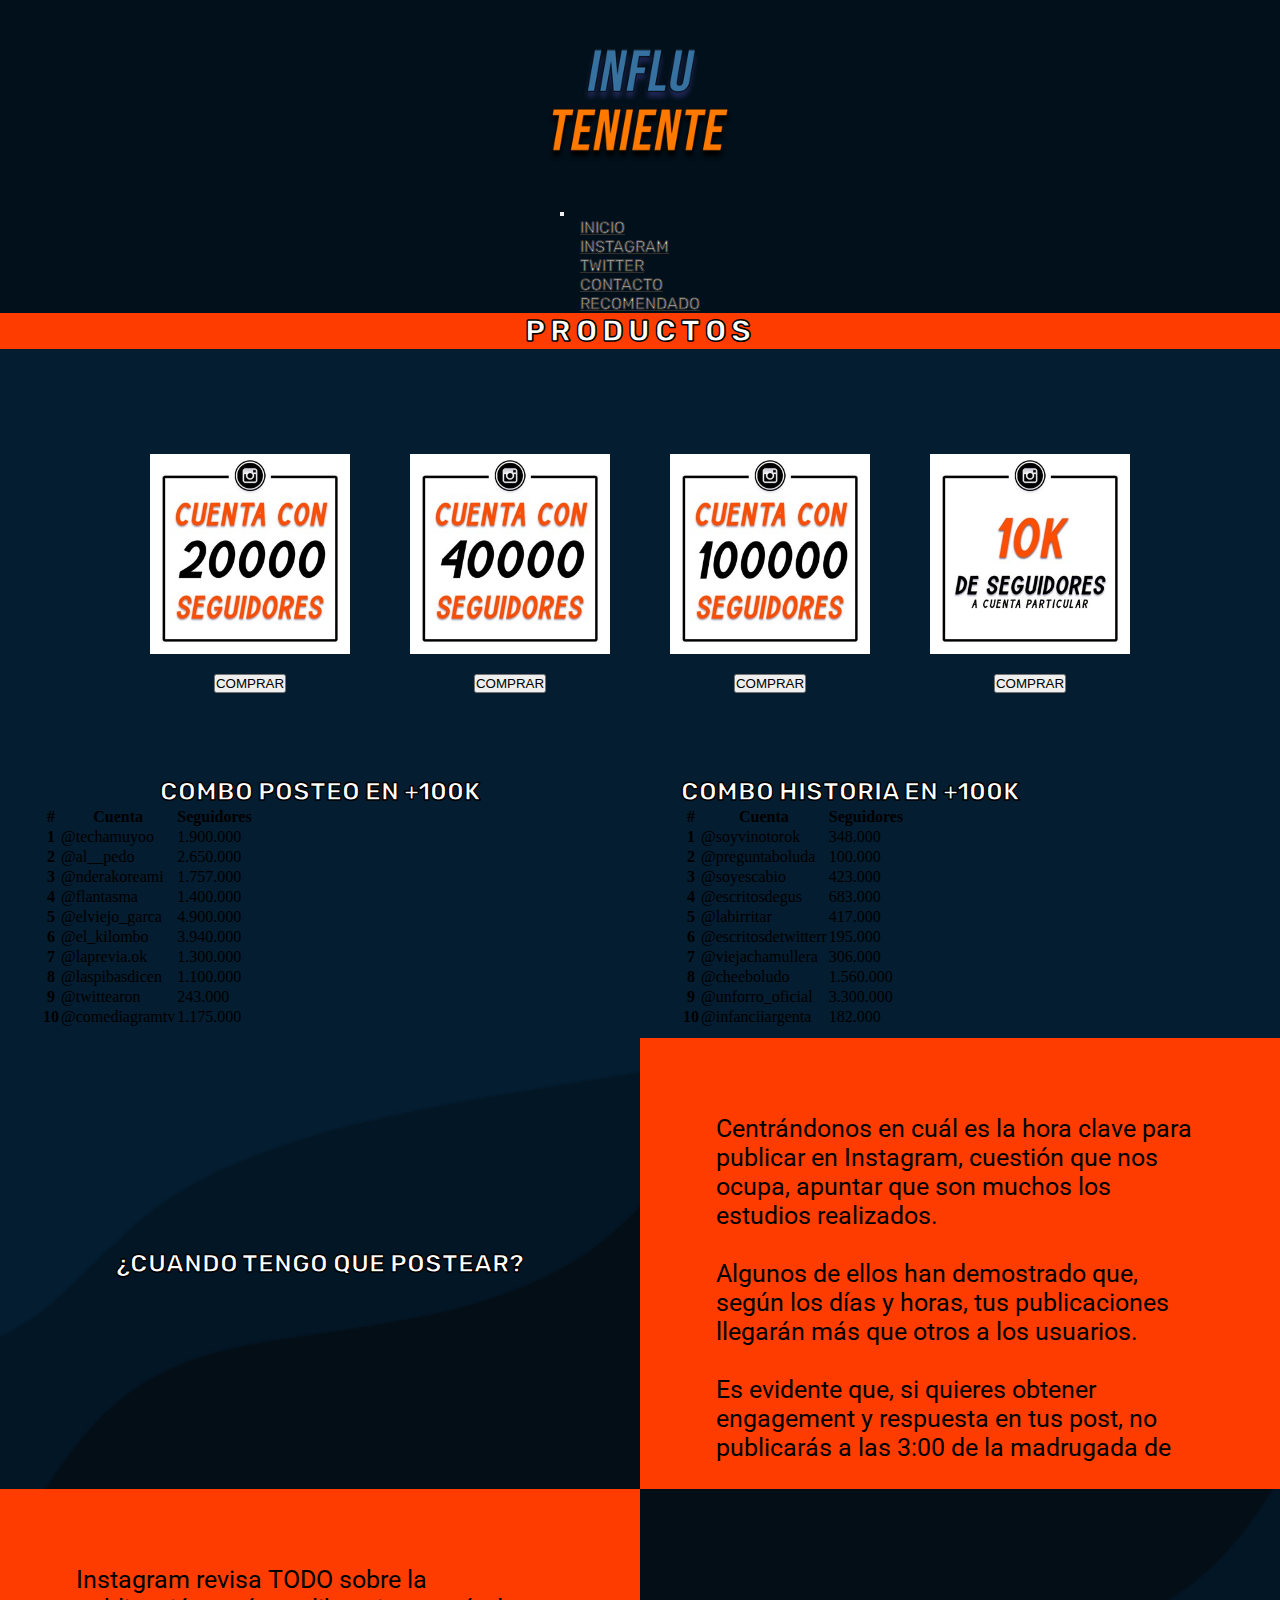
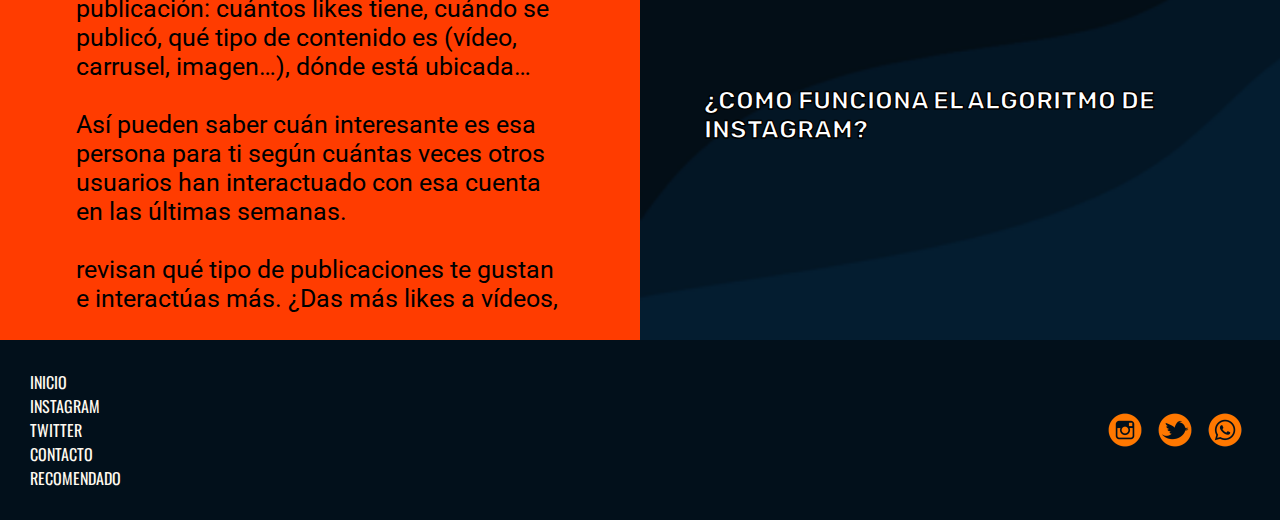
==== commit f69f21ff: "AnidandoYorganizandoSCSS" ====
--- a/pages/instagram.html
+++ b/pages/instagram.html
@@ -114,39 +114,39 @@
                     <td>1.757.000</td>
                   </tr>
                   <tr>
-                    <th scope="row">2</th>
-                    <td>@al__pedo</td>
-                    <td>2.650.000</td>
-                  </tr>
-                  <tr>
-                    <th scope="row">2</th>
-                    <td>@al__pedo</td>
-                    <td>2.650.000</td>
-                  </tr>
-                  <tr>
-                    <th scope="row">2</th>
-                    <td>@al__pedo</td>
-                    <td>2.650.000</td>
-                  </tr>
-                  <tr>
-                    <th scope="row">2</th>
-                    <td>@al__pedo</td>
-                    <td>2.650.000</td>
-                  </tr>
-                  <tr>
-                    <th scope="row">2</th>
-                    <td>@al__pedo</td>
-                    <td>2.650.000</td>
-                  </tr>
-                  <tr>
-                    <th scope="row">2</th>
-                    <td>@al__pedo</td>
-                    <td>2.650.000</td>
-                  </tr>
-                  <tr>
-                    <th scope="row">2</th>
-                    <td>@al__pedo</td>
-                    <td>2.650.000</td>
+                    <th scope="row">4</th>
+                    <td>@flantasma</td>
+                    <td>1.400.000</td>
+                  </tr>
+                  <tr>
+                    <th scope="row">5</th>
+                    <td>@elviejo_garca</td>
+                    <td>4.900.000</td>
+                  </tr>
+                  <tr>
+                    <th scope="row">6</th>
+                    <td>@el_kilombo</td>
+                    <td>3.940.000</td>
+                  </tr>
+                  <tr>
+                    <th scope="row">7</th>
+                    <td>@laprevia.ok</td>
+                    <td>1.300.000</td>
+                  </tr>
+                  <tr>
+                    <th scope="row">8</th>
+                    <td>@laspibasdicen</td>
+                    <td>1.100.000</td>
+                  </tr>
+                  <tr>
+                    <th scope="row">9</th>
+                    <td>@twittearon</td>
+                    <td>243.000</td>
+                  </tr>
+                  <tr>
+                    <th scope="row">10</th>
+                    <td>@comediagramtv</td>
+                    <td>1.175.000</td>
                   </tr>
                 </tbody>
               </table>
@@ -154,7 +154,9 @@
         </section>
 <!-------------------- SECTION 3 -------------------->
     <section class="igtwsection3">
-            <h2 class="tituloSecundario">Combo historia en +100k</h2>
+            <div class="igtwsection3titulo">     
+              <h2>Combo historia en +100k</h2>
+            </div>
             <div>
               <table class="table table-dark table-striped">
                 <thead>
@@ -167,13 +169,53 @@
                 <tbody>
                   <tr>
                     <th scope="row">1</th>
-                    <td>@laprevia.ok</td>
-                    <td>1.300.000</td>
+                    <td>@soyvinotorok</td>
+                    <td>348.000</td>
                   </tr>
                   <tr>
                     <th scope="row">2</th>
-                    <td>Jacob</td>
-                    <td>Thornton</td>
+                    <td>@preguntaboluda</td>
+                    <td>100.000</td>
+                  </tr>
+                  <tr>
+                    <th scope="row">3</th>
+                    <td>@soyescabio</td>
+                    <td>423.000</td>
+                  </tr>
+                  <tr>
+                    <th scope="row">4</th>
+                    <td>@escritosdegus</td>
+                    <td>683.000</td>
+                  </tr>
+                  <tr>
+                    <th scope="row">5</th>
+                    <td>@labirritar</td>
+                    <td>417.000</td>
+                  </tr>
+                  <tr>
+                    <th scope="row">6</th>
+                    <td>@escritosdetwitterr</td>
+                    <td>195.000</td>
+                  </tr>
+                  <tr>
+                    <th scope="row">7</th>
+                    <td>@viejachamullera</td>
+                    <td>306.000</td>
+                  </tr>
+                  <tr>
+                    <th scope="row">8</th>
+                    <td>@cheeboludo</td>
+                    <td>1.560.000</td>
+                  </tr>
+                  <tr>
+                    <th scope="row">9</th>
+                    <td>@unforro_oficial</td>
+                    <td>3.300.000</td>
+                  </tr>
+                  <tr>
+                    <th scope="row">10</th>
+                    <td>@infanciiargenta</td>
+                    <td>182.000</td>
                   </tr>
                 </tbody>
               </table>
@@ -182,13 +224,21 @@
  <!-------------------- SECTION 4 -------------------->   
         <section class="igtwsection4">
           <div class="igtwsection4titulo">
-            <h2>¿como y cuando tengo que postear?</h2>
+            <h2>¿cuando tengo que postear?</h2>
           </div>
           <div class="igtwsection4parrafo">
             <div data-bs-spy="scroll" data-bs-target="#navbar-example2" data-bs-offset="0" class="scrollspy-example" tabindex="0">
-              <p>Lorem ipsum dolor sit amet consectetur adipisicing elit. Facere obcaecati distinctio nesciunt optio? Fugiat, nostrum! Totam eligendi ipsa cumque reiciendis ipsam dignissimos quae repudiandae mollitia! Ratione ullam porro rem eligendi possimus mollitia aperiam ex ipsam, minima repudiandae quae nemo quidem consequatur sunt id incidunt provident facere, dolor quaerat amet quas!</p>
-              <p>Lorem ipsum dolor sit amet consectetur adipisicing elit. Et quod eum nemo debitis accusantium ad suscipit quo fuga cum consectetur enim nulla dolorem, repellendus quae? Labore ipsam consectetur corporis accusantium? A voluptatibus consectetur quidem similique voluptatum deserunt id mollitia maxime, dignissimos necessitatibus corrupti officiis natus impedit. Mollitia quo dolor nemo!</p>
-              <p>Lorem ipsum dolor sit amet consectetur adipisicing elit. Et quod eum nemo debitis accusantium ad suscipit quo fuga cum consectetur enim nulla dolorem, repellendus quae? Labore ipsam consectetur corporis accusantium? A voluptatibus consectetur quidem similique voluptatum deserunt id mollitia maxime, dignissimos necessitatibus corrupti officiis natus impedit. Mollitia quo dolor nemo!</p>
+              <p>Centrándonos en cuál es la hora clave para publicar en Instagram, cuestión que nos ocupa, apuntar que son muchos los estudios realizados. <br><br>
+
+                Algunos de ellos han demostrado que, según los días y horas, tus publicaciones llegarán más que otros a los usuarios. <br><br>
+                
+                Es evidente que, si quieres obtener engagement y respuesta en tus post, no publicarás a las 3:00 de la madrugada de un miércoles laboral. Lo mejor es atenerse a los hábitos cotidianos de cada uno. <br><br>
+                
+                Por su parte, el estudio de TrackMaven concluye que, de forma general para Instagram, el engagement permanece más o menos constante a lo largo de toda la semana. <br><br>
+                
+                El engagement goza de leves picos los lunes, mientras que los domingos experimenta un ligero descenso. <br><br>
+                
+                del mismo estudio se desprende que la hora clave para publicar en Instagram es entre las 20:00 y 21:00 horas, aunque siempre puedes activar tu perfil de empresa y ver los dias y horas picos de tus seguidores con exactitud</p>
           </div>
         </div>
         </section>
@@ -200,9 +250,25 @@
           </div>
           <div class="igtwsection5parrafo">
             <div data-bs-spy="scroll" data-bs-target="#navbar-example2" data-bs-offset="0" class="scrollspy-example" tabindex="0">
-              <p>Lorem ipsum dolor sit amet consectetur adipisicing elit. Facere obcaecati distinctio nesciunt optio? Fugiat, nostrum! Totam eligendi ipsa cumque reiciendis ipsam dignissimos quae repudiandae mollitia! Ratione ullam porro rem eligendi possimus mollitia aperiam ex ipsam, minima repudiandae quae nemo quidem consequatur sunt id incidunt provident facere, dolor quaerat amet quas!</p>
-              <p>Lorem ipsum dolor sit amet consectetur adipisicing elit. Et quod eum nemo debitis accusantium ad suscipit quo fuga cum consectetur enim nulla dolorem, repellendus quae? Labore ipsam consectetur corporis accusantium? A voluptatibus consectetur quidem similique voluptatum deserunt id mollitia maxime, dignissimos necessitatibus corrupti officiis natus impedit. Mollitia quo dolor nemo!</p>
-              <p>Lorem ipsum dolor sit amet consectetur adipisicing elit. Et quod eum nemo debitis accusantium ad suscipit quo fuga cum consectetur enim nulla dolorem, repellendus quae? Labore ipsam consectetur corporis accusantium? A voluptatibus consectetur quidem similique voluptatum deserunt id mollitia maxime, dignissimos necessitatibus corrupti officiis natus impedit. Mollitia quo dolor nemo!</p>
+              <p>
+              
+              Instagram revisa TODO sobre la publicación: cuántos likes tiene, cuándo se publicó, qué tipo de contenido es (vídeo, carrusel, imagen…), dónde está ubicada…<br><br>            
+              Así pueden saber cuán interesante es esa persona para ti según cuántas veces otros usuarios han interactuado con esa cuenta en las últimas semanas.<br><br>
+              
+              revisan qué tipo de publicaciones te gustan e interactúas más. ¿Das más likes a vídeos, carruseles o imágenes? Intentará ofrecerte más contenido del que te gusta. <br><br>
+              
+              Revisan lo interesado que estás en las publicaciones de una cuenta por tus acciones anteriores, es decir, si le has dado likes, comentarios, vistos sus Stories…<br><br>
+              
+              Instagram te mostrará en el feed y las Stories las publicaciones en las que haya más posibilidades que:<br><br>
+              
+              Pases tiempo viendo la publicación. <br>
+              Comentes. <br>
+              Des a like. <br>
+              La guardes. <br>
+              Toques su foto de perfil. <br>
+              Cuanto más probable sea que hagas una de estas acciones, más arriba verás la publicación.<br><br>
+              
+              </p>
           </div>
         </div>
         </section>
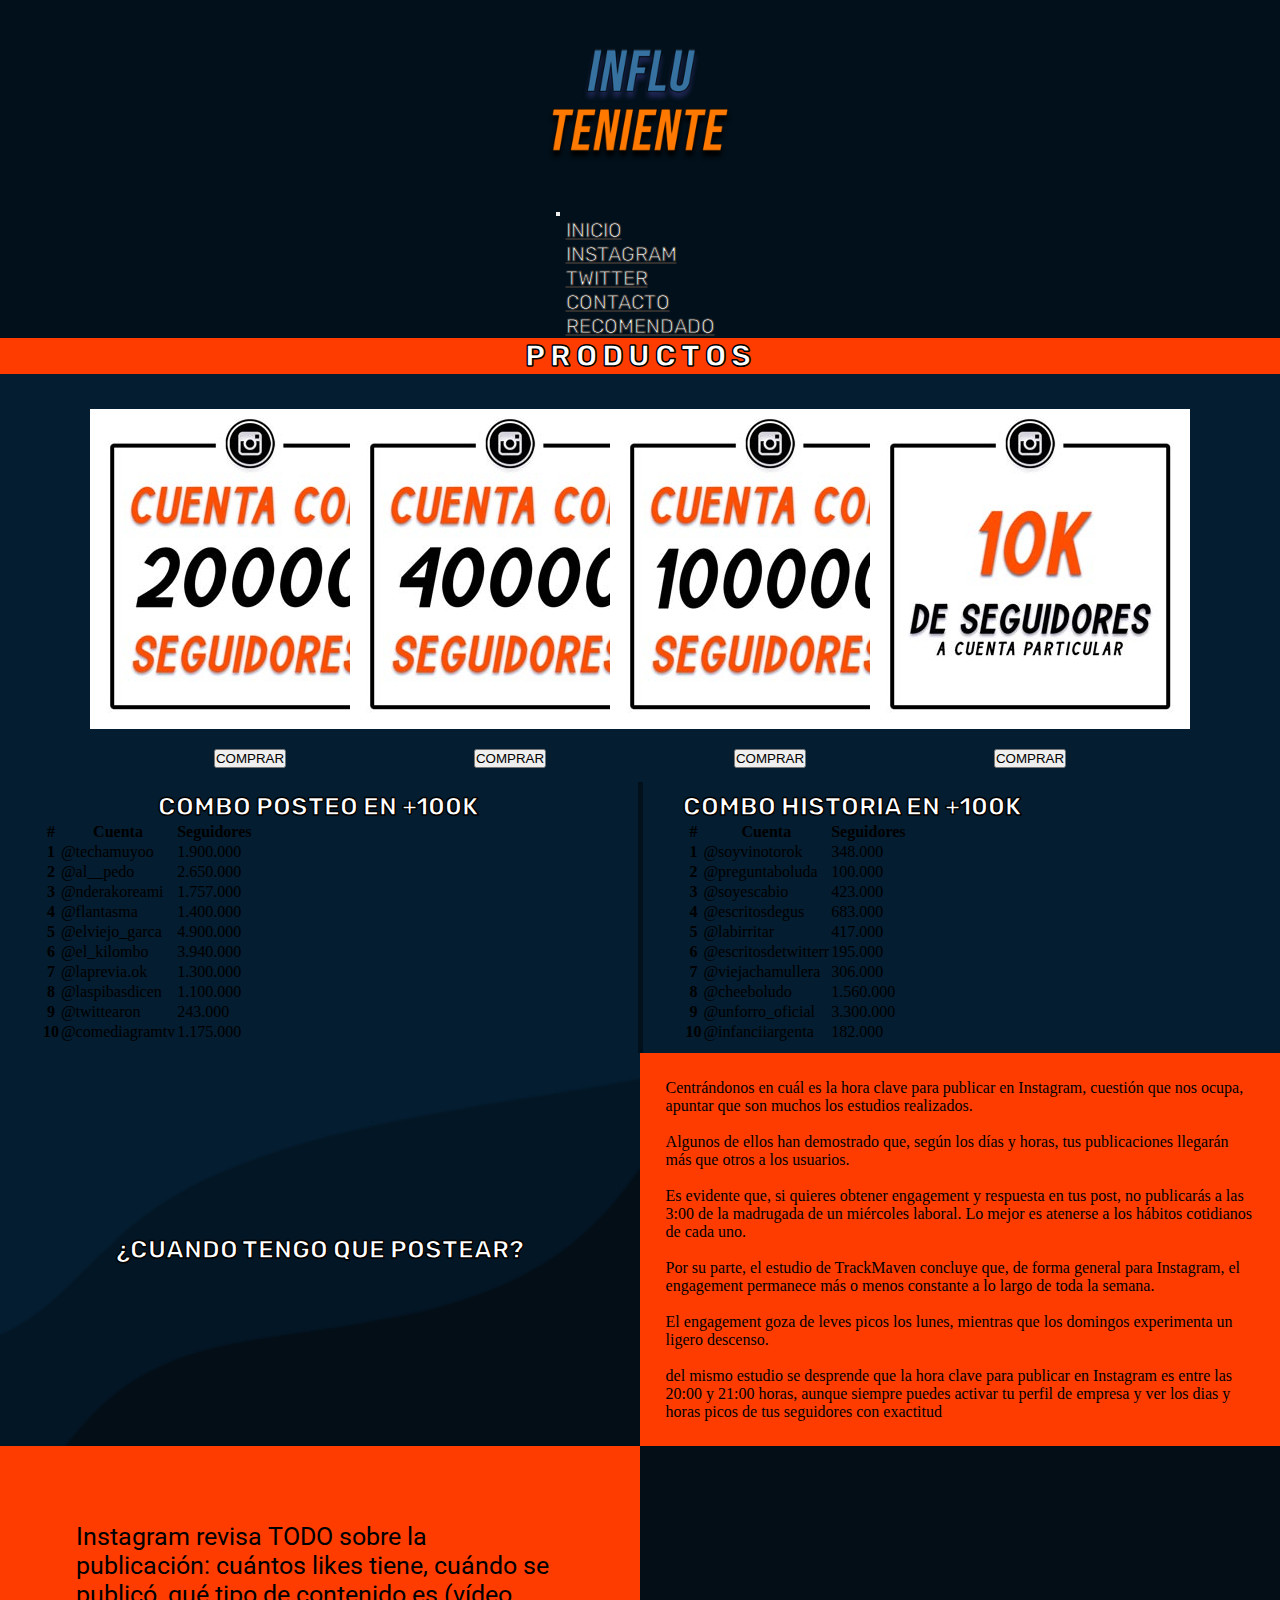
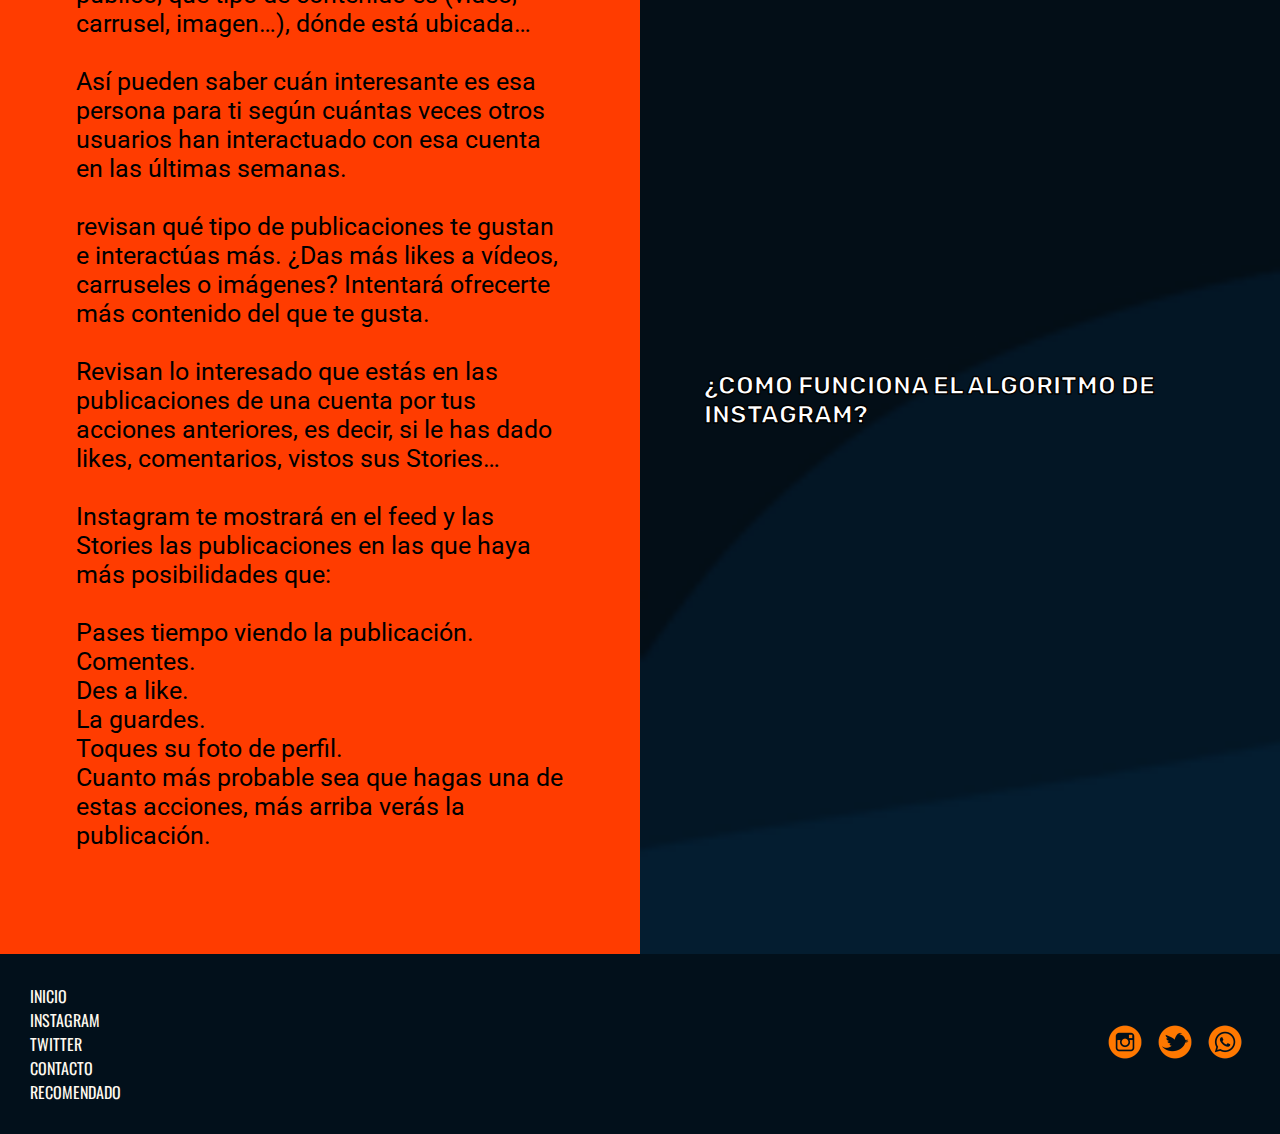
==== commit 9e254672: "anidacioncompleta" ====
--- a/pages/instagram.html
+++ b/pages/instagram.html
@@ -227,7 +227,7 @@
             <h2>¿cuando tengo que postear?</h2>
           </div>
           <div class="igtwsection4parrafo">
-            <div data-bs-spy="scroll" data-bs-target="#navbar-example2" data-bs-offset="0" class="scrollspy-example" tabindex="0">
+            <div>
               <p>Centrándonos en cuál es la hora clave para publicar en Instagram, cuestión que nos ocupa, apuntar que son muchos los estudios realizados. <br><br>
 
                 Algunos de ellos han demostrado que, según los días y horas, tus publicaciones llegarán más que otros a los usuarios. <br><br>
@@ -249,7 +249,7 @@
             <h2>¿como funciona el algoritmo de instagram?</h2>
           </div>
           <div class="igtwsection5parrafo">
-            <div data-bs-spy="scroll" data-bs-target="#navbar-example2" data-bs-offset="0" class="scrollspy-example" tabindex="0">
+            <div>
               <p>
               
               Instagram revisa TODO sobre la publicación: cuántos likes tiene, cuándo se publicó, qué tipo de contenido es (vídeo, carrusel, imagen…), dónde está ubicada…<br><br>            
@@ -274,21 +274,21 @@
         </section>
     </main>
     <footer class="footer">
-        <!-- barra de vavegacion secundaria -->
-        <ul>
-            <li><a href="../index.html">inicio</li></a>
-            <li><a href="instagram.html">Instagram</li></a>
-            <li><a href="twitter.html">Twitter</li></a> 
-            <li><a href="nosotros.html">contacto</li></a>
-            <li><a href="recomendado.html">recomendado</li></a>
-        </ul>
-       <!-- iconos redes sociales -->
-       <div>
-           <a class="igicon" href="https://instagram.com"></a>
-           <a class="twicon" href="https://twitter.com"></a>
-           <a class="wpicon" href="https://web.whatsapp.comm"></a>
-       </div>
-   </footer>
+      <!-- barra de vavegacion secundaria -->
+     <ul>
+         <li><a href="index.html">inicio</li></a>
+         <li><a href="pages/instagram.html">Instagram</li></a>
+         <li><a href="pages/twitter.html">Twitter</li></a> 
+         <li><a href="pages/nosotros.html">contacto</li></a>
+         <li><a href="pages/recomendado.html">recomendado</li></a>
+     </ul>
+     <!-- iconos redes sociales -->
+     <div>
+         <a class="igicon" href="https://instagram.com"><img src="../multimedia/images/logoig.png" alt=""></a>
+         <a class="twicon" href="https://twitter.com"><img src="../multimedia/images/logotw.png" alt=""></a>
+         <a class="wpicon" href="https://web.whatsapp.com"><img src="../multimedia/images/logowp.png" alt=""></a>
+     </div>
+     </footer>
    <script src="https://cdn.jsdelivr.net/npm/bootstrap@5.1.3/dist/js/bootstrap.bundle.min.js" integrity="sha384-ka7Sk0Gln4gmtz2MlQnikT1wXgYsOg+OMhuP+IlRH9sENBO0LRn5q+8nbTov4+1p" crossorigin="anonymous"></script>
 </body>
 </html>--- a/css/styles.css
+++ b/css/styles.css
@@ -1,4 +1,3 @@
-/* INDEX.HTML */
 * {
   margin: 0%;
   padding: 0%;
@@ -9,166 +8,127 @@
 /* Parrafos */
 /* Titulos y navLinks  */
 /* listas de cuentas  */
+/* Fuente del hero */
 /* COLORS */
 /* fondo general */
 /* Fondo de sections azules */
 /* Fondo de sections/1erTitulo naranjas */
 /* fondo header y footer */
-/*----------------------- TEXTOS-----------------------*/
-h1 {
-  display: flex;
-  justify-content: center;
-  width: 100%;
-  background-color: #ff3c00;
-  font-size: 30px;
-  font-family: "Rubik", sans-serif;
-  color: white;
-  letter-spacing: 5px;
-  text-transform: uppercase;
-  -webkit-text-stroke-width: 1.5px;
-  -webkit-text-stroke-color: black;
-}
-
-h2 {
-  font-size: 25px;
-  font-family: "Rubik", sans-serif;
-  color: white;
-  text-transform: uppercase;
-  -webkit-text-stroke-width: 1.5px;
-  -webkit-text-stroke-color: black;
-}
-
-p {
-  font-size: 25px;
-  font-family: "Roboto", sans-serif;
-  margin: 50px;
-  color: black;
-}
-
-p span {
-  font-size: 25px;
-  color: white;
-  font-family: "Rubik", sans-serif;
-  -webkit-text-stroke-width: 1.2px;
-  -webkit-text-stroke-color: black;
-}
-
-h5 {
-  font-family: Impact, "Arial Narrow Bold", sans-serif;
-  color: #161515;
-}
-
-/*----------------------- GRID AREA-----------------------*/
+.header {
+  grid-area: header;
+  display: flex;
+  background-color: #02101b;
+  flex-direction: column;
+  align-items: center;
+}
+.header img {
+  background-image: url(../multimedia/images/logo\ influteniente.png);
+  background-size: cover;
+  max-height: 200px;
+  max-width: 200px;
+}
+.header .navbar ul {
+  list-style: none;
+}
+.header .navbar ul li a {
+  text-transform: uppercase;
+  font-family: "Rubik", sans-serif;
+  font-size: 20px;
+  color: #ffffff;
+  -webkit-text-stroke-width: 1px;
+  -webkit-text-stroke-color: #302f2e;
+  margin: 10px;
+}
+.header .navbar ul li a:hover {
+  transition: all 0.5s;
+  color: #ffffff;
+  transform: scale(1.15);
+}
+
 .bodydiv {
   display: grid;
+  width: 100vw;
   background-color: #001f3b;
   grid-template-columns: 1fr;
   gap: 5px 0px;
   grid-template-rows: auto 0.6fr 0.4fr auto 0.2fr auto auto 1fr 0.2fr;
   grid-template-areas: "header" "hero" "section0" "section1" "section2" "section3" "section4" "section5" "footer";
 }
-
-body {
-  background-color: #001f3b;
-  width: 100vw;
-}
-
-main {
-  background-color: #001f3b;
-}
-
-.bodydiv {
-  width: 100vw;
-}
-
-/*----------------------- header -----------------------*/
-.header {
-  grid-area: header;
-  display: flex;
-  background-color: #02101b;
-  flex-direction: column;
-  align-items: center;
-}
-
-header img {
-  background-image: url(../multimedia/images/logo\ influteniente.png);
+.bodydiv .hero {
+  grid-area: hero;
+  display: flex;
+  align-items: center;
+  justify-content: center;
+  background-position: center;
+  background-repeat: no-repeat;
   background-size: cover;
-  max-height: 200px;
-  max-width: 200px;
-}
-
-/*----------------------- NAVBAR-----------------------*/
-.navbar-brand {
+  background-attachment: fixed;
+  min-height: 500px;
+  background-image: url(../multimedia/images/hero.png);
+}
+.bodydiv .hero div {
+  display: flex;
+  padding: 10px;
+  flex-direction: column;
+  justify-content: center;
+  align-items: center;
+}
+.bodydiv .hero div .textohero {
+  font-size: 40px;
+  font-family: "Alfa Slab One", cursive;
+  text-transform: uppercase;
+  text-align: center;
+  color: rgba(0, 0, 0, 0.2);
+  text-shadow: black 0.1em 0.1em 0.5em;
+  -webkit-text-stroke-width: 1px;
+  margin: 5px;
+  -webkit-text-stroke-color: white;
+}
+.bodydiv .section0 {
+  grid-area: section0;
+  display: flex;
+  background-color: #041d30;
+  width: 100vw;
+  align-items: center;
+  flex-direction: column;
+}
+.bodydiv .section0 h1 {
+  display: flex;
+  justify-content: center;
+  width: 100%;
+  background-color: #ff3c00;
+  font-size: 30px;
+  font-family: "Rubik", sans-serif;
+  color: white;
+  letter-spacing: 5px;
+  text-transform: uppercase;
+  -webkit-text-stroke-width: 1.5px;
+  -webkit-text-stroke-color: black;
+}
+.bodydiv .section0 div {
   margin: 20px;
-}
-
-.navbar ul {
-  list-style: none;
-}
-
-.navbar ul li a {
-  text-transform: uppercase;
-  font-family: "Rubik", sans-serif;
-  color: #ffffff;
-  -webkit-text-stroke-width: 1px;
-  -webkit-text-stroke-color: #302f2e;
-  margin: 20px;
-}
-
-.navbar ul li a:hover {
-  transition: all 0.5s;
-  color: #ffffff;
-  transform: scale(1.15);
-}
-
-/*------------------------ HERO -------------------------*/
-.hero {
-  grid-area: hero;
-  display: flex;
-  justify-content: center;
-  align-items: center;
-  background-color: #041d30;
-}
-
-.hero img {
-  max-width: 100%;
-}
-
-/*----------------------- SECTION0-----------------------*/
-.section0 {
-  grid-area: section0;
-  display: flex;
-  background-color: #041d30;
-  width: 100vw;
-  align-items: center;
-  flex-direction: column;
-}
-
-.section0 div {
-  margin: 20px;
-  display: flex;
-  align-items: center;
-}
-
-.card {
+  display: flex;
+  align-items: center;
+}
+.bodydiv .section0 div .card {
   display: flex;
   flex-direction: column;
   height: 23rem;
   width: 15rem;
   margin: 10px;
 }
-
-.card div {
-  display: flex;
-  flex-direction: column;
-}
-
-.card img {
+.bodydiv .section0 div .card div {
+  display: flex;
+  flex-direction: column;
+}
+.bodydiv .section0 div .card div h5 {
+  font-family: Impact, "Arial Narrow Bold", sans-serif;
+  color: #161515;
+}
+.bodydiv .section0 div .card img {
   max-width: 200px;
 }
-
-/*----------------------- SECTION1-----------------------*/
-.section1 {
+.bodydiv .section1 {
   grid-area: section1;
   width: 100vw;
   background-color: #ff3c00;
@@ -176,9 +136,21 @@
   flex-direction: column;
   padding: 5%;
 }
-
-/*----------------------- SECTION2-----------------------*/
-.section2 {
+.bodydiv .section1 h2 {
+  font-size: 25px;
+  font-family: "Rubik", sans-serif;
+  color: white;
+  text-transform: uppercase;
+  -webkit-text-stroke-width: 1.5px;
+  -webkit-text-stroke-color: black;
+}
+.bodydiv .section1 div p {
+  font-size: 25px;
+  font-family: "Roboto", sans-serif;
+  margin: 50px;
+  color: black;
+}
+.bodydiv .section2 {
   grid-area: section2;
   width: 100vw;
   background-color: #041d30;
@@ -186,35 +158,39 @@
   align-items: center;
   flex-direction: column;
 }
-
-.section2 div {
+.bodydiv .section2 h2 {
+  display: flex;
+  align-items: center;
   margin: 10px;
+  font-size: 25px;
+  font-family: "Rubik", sans-serif;
+  color: white;
+  text-transform: uppercase;
+  -webkit-text-stroke-width: 1.5px;
+  -webkit-text-stroke-color: black;
+}
+.bodydiv .section2 div {
+  margin: 10px;
   display: flex;
   justify-content: space-around;
   align-items: center;
 }
-
-.card2 {
-  display: flex;
-  flex-direction: column;
-  height: 20rem;
+.bodydiv .section2 div .card2 {
+  display: flex;
+  flex-direction: column;
+  height: 22rem;
   width: 15rem;
   margin: 10px;
-  background-color: #ffffff;
-}
-
-.card2 img {
+  background-color: white;
+}
+.bodydiv .section2 div .card2 div {
+  display: flex;
+  flex-direction: column;
+}
+.bodydiv .section2 div .card2 img {
   max-width: 200px;
 }
-
-.section2 h2 {
-  display: flex;
-  align-items: center;
-  margin: 10px;
-}
-
-/*----------------------- SECTION3-----------------------*/
-.section3 {
+.bodydiv .section3 {
   grid-area: section3;
   width: 100vw;
   display: flex;
@@ -222,9 +198,28 @@
   background-color: #ff3c00;
   padding: 5%;
 }
-
-/*----------------------- SECTION4-----------------------*/
-.section4 {
+.bodydiv .section3 h2 {
+  font-size: 25px;
+  font-family: "Rubik", sans-serif;
+  color: white;
+  text-transform: uppercase;
+  -webkit-text-stroke-width: 1.5px;
+  -webkit-text-stroke-color: black;
+}
+.bodydiv .section3 p {
+  font-size: 25px;
+  font-family: "Roboto", sans-serif;
+  margin: 50px;
+  color: black;
+}
+.bodydiv .section3 p span {
+  font-size: 25px;
+  color: white;
+  font-family: "Rubik", sans-serif;
+  -webkit-text-stroke-width: 1.2px;
+  -webkit-text-stroke-color: black;
+}
+.bodydiv .section4 {
   grid-area: section4;
   width: 100vw;
   background-color: #ff3c00;
@@ -232,51 +227,60 @@
   flex-direction: column;
   padding: 5%;
 }
-
-/*----------------------- SECTION5-----------------------*/
-.section5 {
+.bodydiv .section4 h2 {
+  font-size: 25px;
+  font-family: "Rubik", sans-serif;
+  color: white;
+  text-transform: uppercase;
+  -webkit-text-stroke-width: 1.5px;
+  -webkit-text-stroke-color: black;
+}
+.bodydiv .section4 p {
+  font-size: 25px;
+  font-family: "Roboto", sans-serif;
+  margin: 50px;
+  color: black;
+}
+.bodydiv .section5 {
   grid-area: section5;
   display: flex;
   width: 100vw;
-  background-color: #041d30;
-  align-items: center;
-  justify-content: center;
-  flex-direction: column;
-}
-
-.section5 div {
-  display: flex;
-  flex-direction: row;
-}
-
-.section5 div div {
+  align-items: center;
+  justify-content: center;
+  flex-direction: column;
+}
+.bodydiv .section5 h2 {
+  align-self: center;
+  font-size: 25px;
+  font-family: "Rubik", sans-serif;
+  color: white;
+  text-transform: uppercase;
+  -webkit-text-stroke-width: 1.5px;
+  -webkit-text-stroke-color: black;
+}
+.bodydiv .section5 div {
+  display: flex;
+}
+.bodydiv .section5 div img {
   height: 400px;
   width: 300px;
   margin: 30px;
 }
-
-.section5 div div:hover {
+.bodydiv .section5 div img:hover {
   transition: all 1s;
   transform: scale(1.11);
 }
 
-.section5 h2 {
-  align-self: center;
-}
-
-/* --------------- ../PAGES --------------- */
-/* --------------- GRIDS2.0 --------------- */
-/* --------------- SECTION 1 TW E IG ----------------------------------------------------- */
 .igtwsections {
   display: grid;
   grid-template-columns: 1fr 1fr;
+  background-color: #02101b;
   grid-template-rows: 0.4fr 0.3fr auto auto;
-  gap: 0px 0px;
+  gap: 0px 5px;
   grid-auto-flow: row;
   grid-template-areas: "section1pages section1pages" "igtwsection2 igtwsection3" "igtwsection4 igtwsection4" "igtwsection5 igtwsection5";
 }
-
-.igtwsection1 {
+.igtwsections .igtwsection1 {
   grid-area: section1pages;
   display: flex;
   width: 100vw;
@@ -284,74 +288,101 @@
   justify-content: center;
   flex-direction: column;
 }
-
-.igtwsection1 div {
+.igtwsections .igtwsection1 h1 {
+  display: flex;
+  justify-content: center;
+  width: 100%;
+  background-color: #ff3c00;
+  font-size: 30px;
+  font-family: "Rubik", sans-serif;
+  color: white;
+  letter-spacing: 5px;
+  text-transform: uppercase;
+  -webkit-text-stroke-width: 1.5px;
+  -webkit-text-stroke-color: black;
+}
+.igtwsections .igtwsection1 div {
   margin-top: 20px;
   display: flex;
   justify-content: center;
   align-items: center;
 }
-
-.cardIgTw {
+.igtwsections .igtwsection1 div .cardIgTw {
   display: flex;
   flex-direction: column;
   height: 23rem;
   width: 15rem;
   margin: 10px;
 }
-
-.cardIgTw div {
+.igtwsections .igtwsection1 div .cardIgTw div {
   display: flex;
   flex-direction: column;
   max-height: 20px;
 }
-
-.cardIgTw img {
+.igtwsections .igtwsection1 div .cardIgTw div img {
   max-width: 200px;
 }
-
-/* --------------- SECTION 2 ------------------------------------------------------ */
-.igtwsection2 {
+.igtwsections .igtwsection2 {
   grid-area: igtwsection2;
   display: flex;
   flex-direction: column;
   align-items: center;
   padding: 10px;
-  justify-content: center;
-  background-color: #041d30;
-}
-
-.igtwsection2 div {
+  background-color: #041d30;
+}
+.igtwsections .igtwsection2 h2 {
+  font-size: 25px;
+  font-family: "Rubik", sans-serif;
+  color: white;
+  text-transform: uppercase;
+  -webkit-text-stroke-width: 1.5px;
+  -webkit-text-stroke-color: black;
+}
+.igtwsections .igtwsection2 div {
   width: 90%;
 }
-
-/* --------------- SECTION 3 ------------------------------------------------------ */
-.igtwsection3 {
+.igtwsections .igtwsection2 .twsection2parrafo {
+  color: wheat;
+}
+.igtwsections .igtwsection3 {
   grid-area: igtwsection3;
   display: flex;
   flex-direction: column;
   align-items: center;
   padding: 10px;
-  justify-content: center;
-  background-color: #041d30;
-}
-
-.igtwsection3 div {
+  background-color: #041d30;
+}
+.igtwsections .igtwsection3 .twsection3titulo {
+  font-size: 25px;
+  font-family: "Rubik", sans-serif;
+  color: white;
+  text-transform: uppercase;
+  -webkit-text-stroke-width: 1.5px;
+  -webkit-text-stroke-color: black;
+}
+.igtwsections .igtwsection3 .twsection3parrafo {
+  font-size: 25px;
+  font-family: "Roboto", sans-serif;
+  margin: 50px;
+  color: black;
+}
+.igtwsections .igtwsection3 .igtwsection3titulo h2 {
+  font-size: 25px;
+  font-family: "Rubik", sans-serif;
+  color: white;
+  text-transform: uppercase;
+  -webkit-text-stroke-width: 1.5px;
+  -webkit-text-stroke-color: black;
+}
+.igtwsections .igtwsection3 div {
   width: 90%;
 }
-
-/* --------------- SECTION 4 ------------------------------------------------------ */
-.igtwsection4 ::-webkit-scrollbar {
-  display: none;
-}
-
-.igtwsection4 {
+.igtwsections .igtwsection4 {
   grid-area: igtwsection4;
   display: flex;
   width: 100vw;
 }
-
-.igtwsection4titulo {
+.igtwsections .igtwsection4 .igtwsection4titulo {
   display: flex;
   align-items: center;
   justify-content: center;
@@ -360,126 +391,265 @@
   background-image: url(../multimedia/images/fondosection1.png);
   background-size: cover;
 }
-
-.igtwsection4parrafo {
+.igtwsections .igtwsection4 .igtwsection4titulo h2 {
+  font-size: 25px;
+  font-family: "Rubik", sans-serif;
+  color: white;
+  text-transform: uppercase;
+  -webkit-text-stroke-width: 1.5px;
+  -webkit-text-stroke-color: black;
+}
+.igtwsections .igtwsection4 .twsection4parrafo {
+  display: flex;
+  align-items: center;
+  justify-content: center;
   padding: 2%;
   width: 50%;
   background-color: #ff3c00;
 }
-
-.igtwsection4parrafo nav {
-  display: flex;
-  justify-content: center;
-}
-
-.igtwsection4parrafo div {
-  position: relative;
-  overflow-y: scroll;
-  max-height: 400px;
-}
-
-/* --------------- SECTION 5 ------------------------------------------------------ */
-.igtwsection5 ::-webkit-scrollbar {
-  display: none;
-}
-
-.igtwsection5 {
+.igtwsections .igtwsection4 .twsection4parrafo p {
+  font-size: 25px;
+  font-family: "Roboto", sans-serif;
+  margin: 20px;
+  color: black;
+}
+.igtwsections .igtwsection4 .igtwsection4parrafo {
+  display: flex;
+  align-items: center;
+  justify-content: center;
+  padding: 2%;
+  width: 50%;
+  background-color: #ff3c00;
+}
+.igtwsections .igtwsection4 .igtwsection4parrafo nav {
+  display: flex;
+  justify-content: center;
+}
+.igtwsections .igtwsection5 {
   grid-area: igtwsection5;
   display: flex;
   flex-direction: row-reverse;
   width: 100vw;
-  background-color: #ff3c00;
-}
-
-.igtwsection5titulo {
-  display: flex;
-  align-items: center;
-  justify-content: center;
-  width: 50%;
+  background-color: #02101b;
+}
+.igtwsections .igtwsection5 .igtwsection5titulo {
+  display: flex;
+  align-items: center;
+  justify-content: center;
   padding: 5%;
+  width: 50vw;
   background-image: url(../multimedia/images/fondosection2.png);
   background-size: cover;
 }
-
-.igtwsection5parrafo {
-  width: 50%;
+.igtwsections .igtwsection5 .igtwsection5titulo h2 {
+  font-size: 25px;
+  font-family: "Rubik", sans-serif;
+  color: white;
+  text-transform: uppercase;
+  -webkit-text-stroke-width: 1.5px;
+  -webkit-text-stroke-color: black;
+}
+.igtwsections .igtwsection5 .igtwsection5parrafo {
+  display: flex;
+  align-items: center;
+  width: 50vw;
+  flex-direction: row-reverse;
+  justify-content: center;
   background-color: #ff3c00;
   padding: 2%;
 }
-
-.igtwsection5parrafo div {
-  position: relative;
-  overflow-y: scroll;
-  max-height: 400px;
-}
-
-/*---------------------------------- CONTACTO.HTML ----------------------------------*/
-/*-------------- FORM ------------------*/
-.contenedorForm {
-  display: flex;
+.igtwsections .igtwsection5 .igtwsection5parrafo p {
+  font-size: 25px;
+  font-family: "Roboto", sans-serif;
+  margin: 50px;
+  color: black;
+}
+.igtwsections .igtwsection5 .twsection5parrafo {
+  display: flex;
+  align-items: center;
+  width: 50vw;
+  flex-direction: row-reverse;
+  justify-content: center;
+  background-color: #ff3c00;
+  padding: 2%;
+}
+.igtwsections .igtwsection5 .twsection5parrafo p {
+  font-size: 25px;
+  font-family: "Roboto", sans-serif;
+  margin: 20px;
+  color: black;
+}
+
+.nmain {
+  background-color: #001f3b;
+}
+.nmain .nsection1 {
+  background-color: #041d30;
+  display: flex;
+  justify-content: center;
+  width: 100vw;
+  height: auto;
+}
+.nmain .nsection1 .carousel {
+  padding: 50px;
+  width: 100%;
+}
+.nmain .nsection2 {
+  display: flex;
+  justify-content: center;
   width: 100vw;
   padding: 10px;
   margin-top: 10px;
   background-color: #041d30;
 }
-
-form {
-  display: flex;
-  flex-direction: column;
-}
-
-form div {
-  display: flex;
-}
-
-form div label {
-  text-transform: uppercase;
-  width: 500px;
+.nmain .nsection2 form {
+  display: flex;
+  width: 60%;
+  flex-direction: column;
+}
+.nmain .nsection2 form div {
+  display: flex;
+}
+.nmain .nsection2 form div label {
+  text-transform: uppercase;
   color: whitesmoke;
 }
-
-form div input {
+.nmain .nsection2 form div input {
   display: flex;
   justify-content: left;
 }
-
-form button {
+.nmain .nsection2 form button {
   max-height: 100px;
 }
 
-/*-------------- SECTION1 contacto ------------------*/
-.nsection1 {
-  background-color: #041d30;
-  display: flex;
-  justify-content: center;
-  width: 100vw;
-  min-height: 500px;
-}
-
-.carousel {
-  padding: 50px;
-  width: 600px;
-  height: 300px;
-}
-
-/*----------------------- RECOMENDADO.HTML -----------------------*/
 .recomendadomain {
   background-color: #041d30;
   display: flex;
   flex-direction: column;
   align-items: center;
 }
-
+.recomendadomain h2 {
+  font-size: 25px;
+  font-family: "Rubik", sans-serif;
+  color: white;
+  text-transform: uppercase;
+  -webkit-text-stroke-width: 1.5px;
+  -webkit-text-stroke-color: black;
+}
 .recomendadomain section {
   display: flex;
   flex-direction: row;
 }
-
 .recomendadomain section div {
   margin: 10px;
 }
 
-/*----------------------- FOOTER -----------------------*/
+/* MEDIA QUERIES - Ordenados de de mayor a menor (px)  */
+@media (max-width: 1180px) {
+  .recomendadomain section {
+    flex-direction: column;
+  }
+}
+@media (max-width: 1080px) {
+  .section5 div {
+    flex-direction: column;
+  }
+}
+@media (max-width: 1020px) {
+  .igtwsection1 div {
+    flex-direction: column;
+  }
+
+  .section1 {
+    align-items: center;
+    padding: 10px;
+    justify-content: center;
+  }
+
+  .section3 {
+    align-items: center;
+    padding: 10px;
+    justify-content: center;
+  }
+
+  .section4 {
+    align-items: center;
+    padding: 10px;
+    justify-content: center;
+  }
+}
+@media (max-width: 920px) {
+  .section0 div {
+    flex-direction: column;
+  }
+
+  .section2 {
+    flex-direction: column;
+    align-items: center;
+  }
+
+  .section2 div {
+    flex-direction: column;
+  }
+}
+@media (max-width: 720px) {
+  .header div nav {
+    flex-direction: column;
+  }
+
+  .igtwsection4 {
+    flex-direction: column;
+    align-items: center;
+  }
+
+  .igtwsection4titulo {
+    width: 100% !important;
+  }
+
+  .igtwsection4parrafo {
+    width: 100% !important;
+  }
+
+  .twsection4parrafo {
+    width: 100% !important;
+  }
+
+  .igtwsection5 {
+    flex-direction: column !important;
+  }
+
+  .igtwsection5titulo {
+    width: 100% !important;
+  }
+
+  .igtwsection5parrafo {
+    width: 100% !important;
+  }
+
+  .twsection5parrafo {
+    width: 100% !important;
+  }
+}
+@media (max-width: 650px) {
+  .igtwsections {
+    display: grid;
+    grid-template-areas: "section1pages" "igtwsection2" "igtwsection3" "igtwsection4" "igtwsection5";
+  }
+
+  .recomendadomain section div iframe {
+    max-width: 300px;
+  }
+}
+@media (max-width: 400px) {
+  .footer {
+    justify-content: center;
+  }
+
+  .footer div {
+    flex-direction: column;
+    margin-left: 20px;
+  }
+}
 .footer {
   grid-area: footer;
   background-color: #02101b;
@@ -489,120 +659,26 @@
   padding: 30px;
   width: 100vw;
 }
-
 .footer ul {
   list-style: none;
 }
-
 .footer ul li a {
   color: floralwhite;
   text-decoration: wavy;
   font-family: "Oswald", sans-serif;
   text-transform: uppercase;
 }
-
 .footer ul li a:hover {
   transition: all 0, 2;
   color: #eb5858;
 }
-
 .footer div {
   display: flex;
 }
-
-.footer div a {
+.footer div a img {
   margin: 5px;
   height: 40px;
   width: 40px;
 }
 
-.igicon {
-  background-image: url(../multimedia/images/logoig.png);
-  background-size: cover;
-}
-
-.twicon {
-  background-image: url(../multimedia/images/logotw.png);
-  background-size: cover;
-}
-
-.wpicon {
-  background-image: url(../multimedia/images/logowp.png);
-  background-size: cover;
-}
-
-/*---------------------------------- MEDIA QUERIES -----------------------------------*/
-@media (max-width: 1180px) {
-  .recomendadomain section {
-    flex-direction: column;
-  }
-}
-@media (max-width: 1080px) {
-  .section5 div {
-    flex-direction: column;
-  }
-}
-@media (max-width: 1020px) {
-  .igtwsection1 div {
-    flex-direction: column;
-  }
-
-  .section1 {
-    align-items: center;
-    padding: 10px;
-    justify-content: center;
-  }
-
-  .section3 {
-    align-items: center;
-    padding: 10px;
-    justify-content: center;
-  }
-
-  .section4 {
-    align-items: center;
-    padding: 10px;
-    justify-content: center;
-  }
-}
-@media (max-width: 920px) {
-  .section0 div {
-    flex-direction: column;
-  }
-
-  .section2 {
-    flex-direction: column;
-    align-items: center;
-  }
-
-  .section2 div {
-    flex-direction: column;
-  }
-}
-@media (max-width: 650px) {
-  .igtwsections {
-    display: grid;
-    grid-template-areas: "section1pages" "igtwsection2" "igtwsection3" "igtwsection4" "igtwsection5";
-  }
-
-  .recomendadomain section div iframe {
-    max-width: 300px;
-  }
-}
-@media (max-width: 720px) {
-  .header div nav {
-    flex-direction: column;
-  }
-}
-@media (max-width: 400px) {
-  .footer {
-    justify-content: center;
-  }
-
-  .footer div {
-    flex-direction: column;
-    margin-left: 20px;
-  }
-}
-
 /*# sourceMappingURL=styles.css.map */
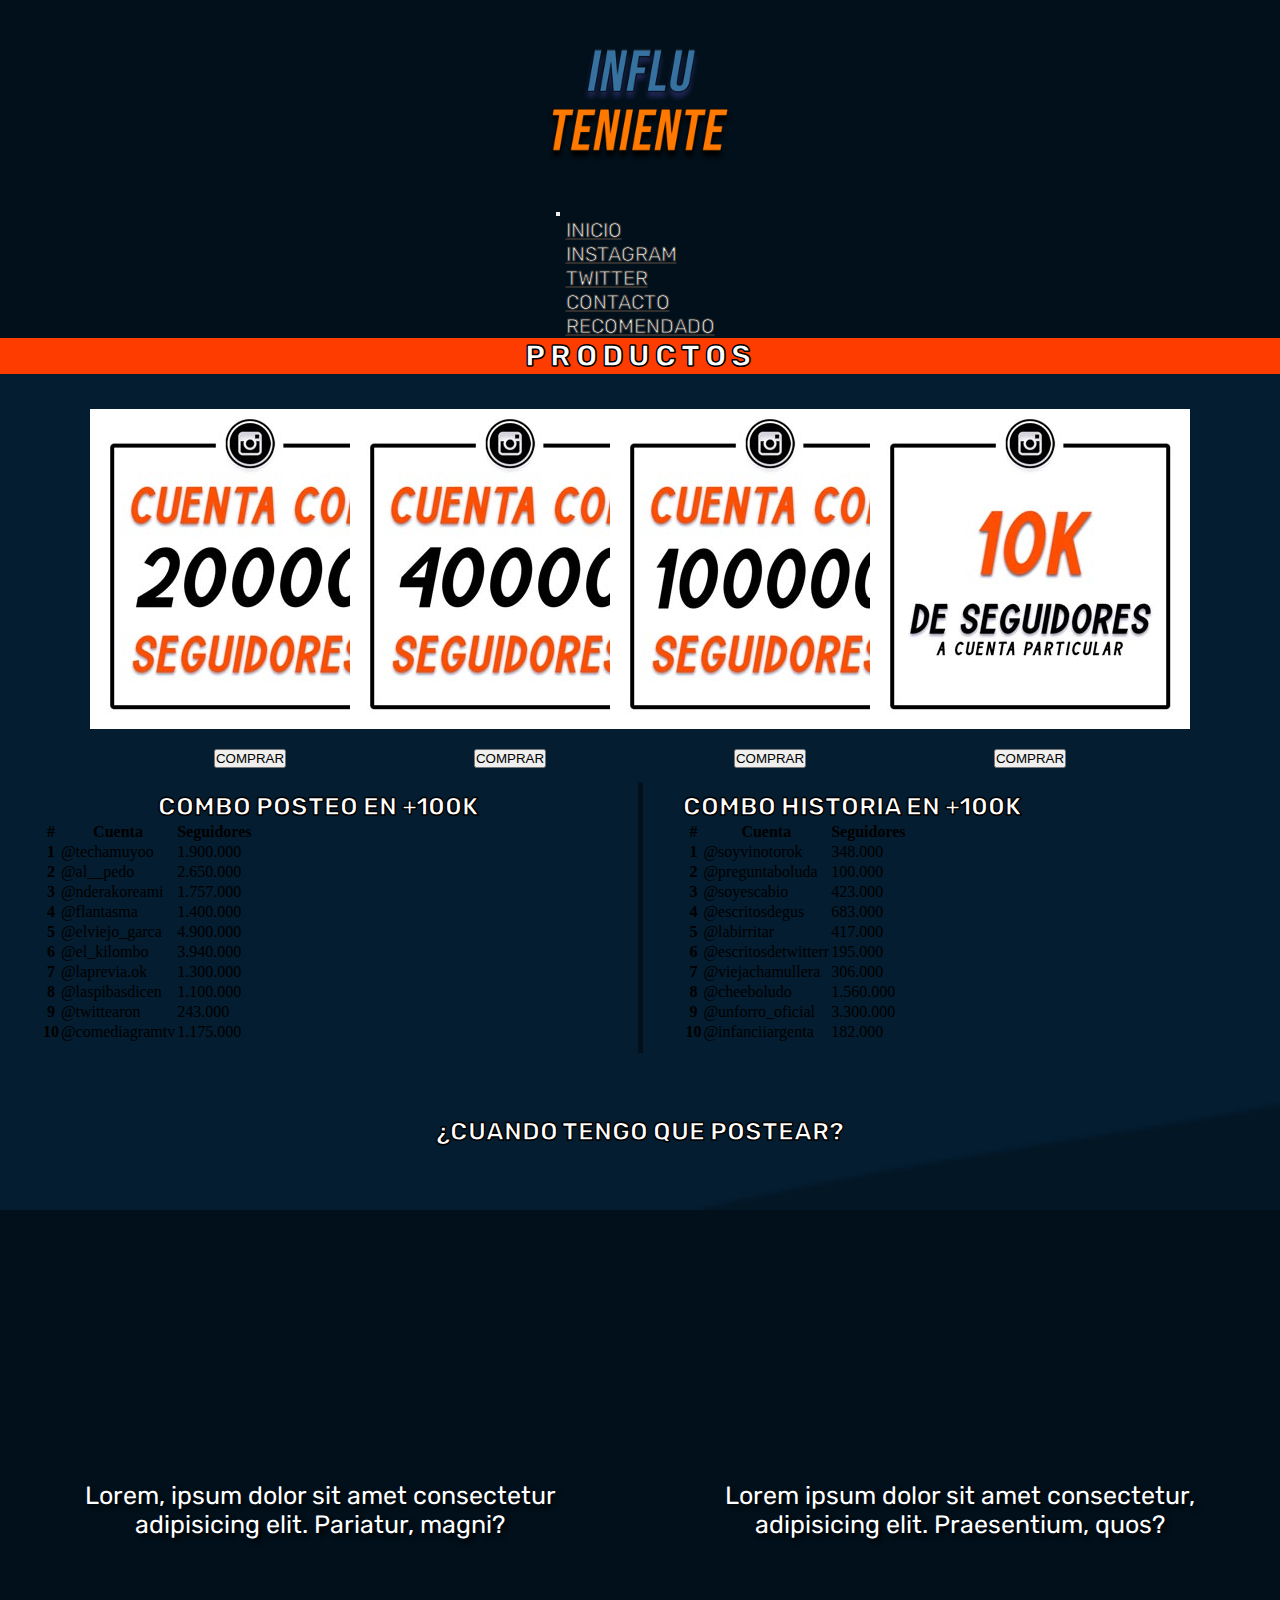
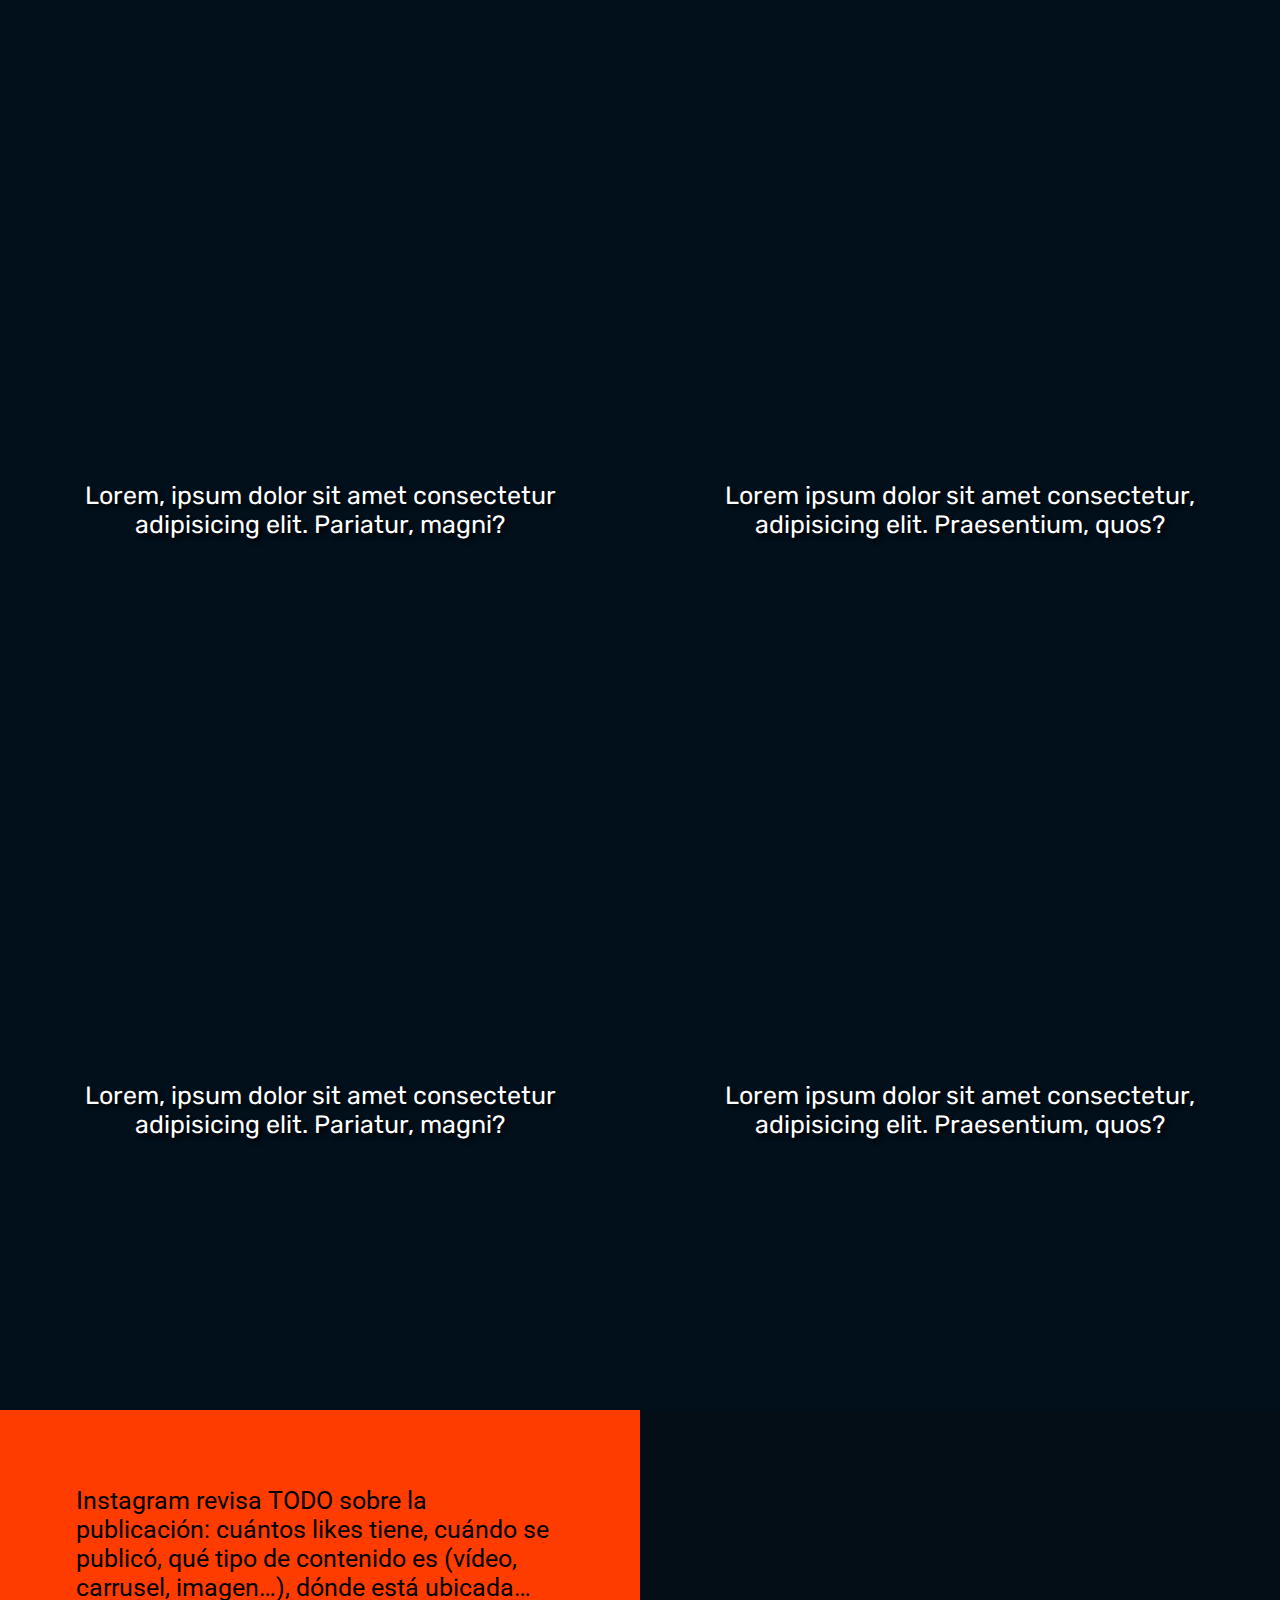
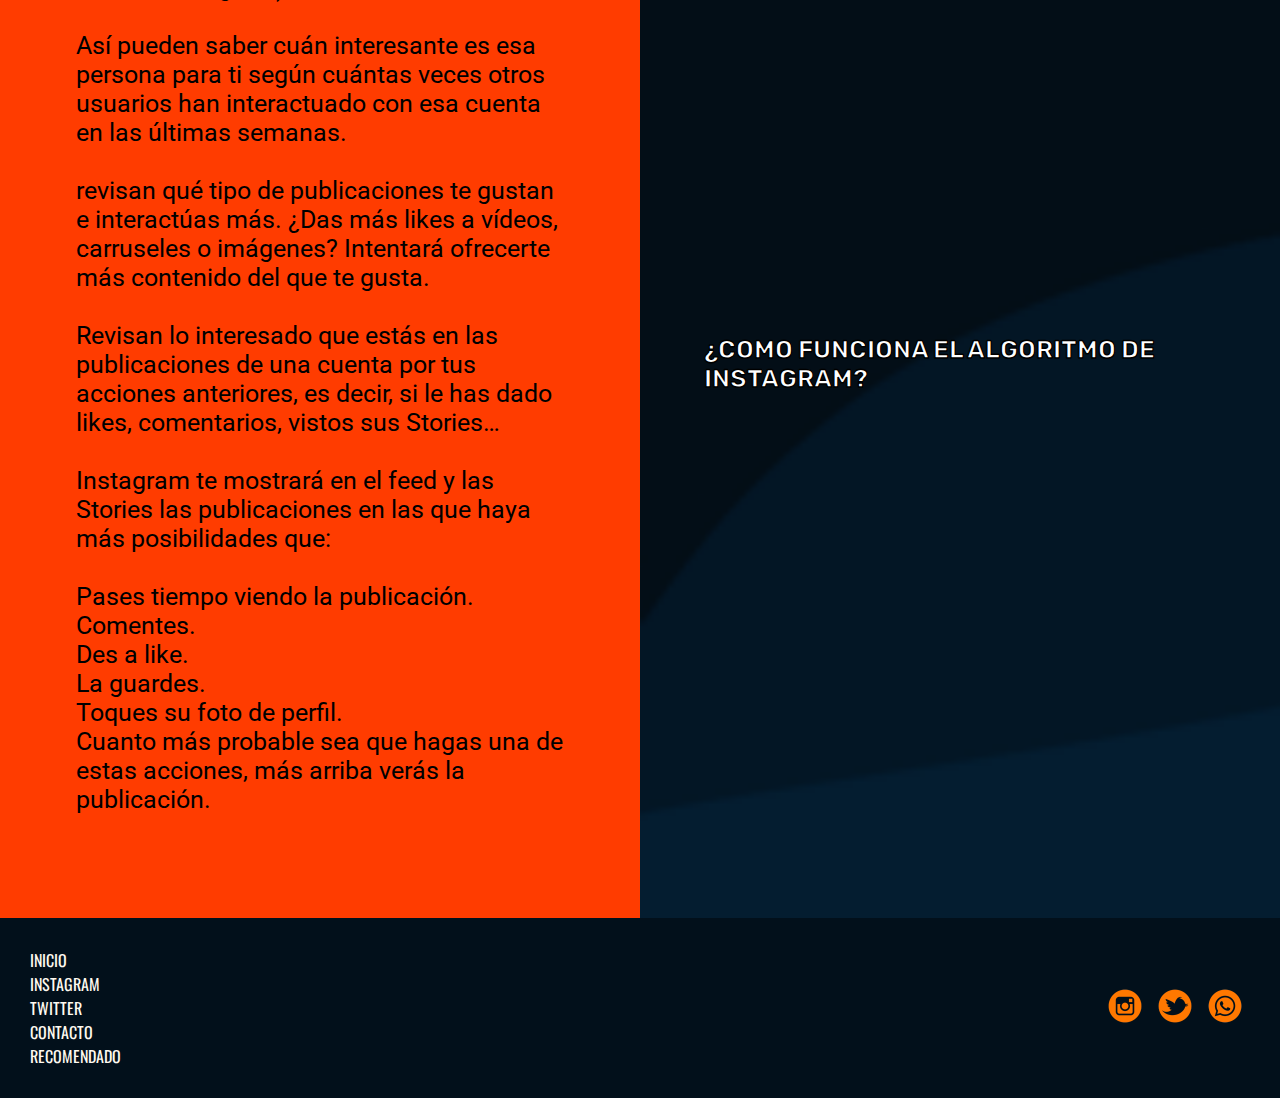
==== commit d7c8a4b6: "hoy" ====
--- a/pages/instagram.html
+++ b/pages/instagram.html
@@ -4,14 +4,15 @@
     <meta charset="UTF-8">
     <meta http-equiv="X-UA-Compatible" content="IE=edge">
     <meta name="viewport" content="width=device-width, initial-scale=1.0">
-    <title>instagram</title>
+    <title>Influteniente | Instagram</title>
     <link rel="stylesheet" href="../css/styles.css">
     <!-- fuente rubik -->
     <link rel="preconnect" href="https://fonts.googleapis.com">
     <link rel="preconnect" href="https://fonts.gstatic.com" crossorigin>
-    <link href="https://cdn.jsdelivr.net/npm/bootstrap@5.1.3/dist/css/bootstrap.min.css" rel="stylesheet" integrity="sha384-1BmE4kWBq78iYhFldvKuhfTAU6auU8tT94WrHftjDbrCEXSU1oBoqyl2QvZ6jIW3" crossorigin="anonymous">
     <link href="https://fonts.googleapis.com/css2?family=Oswald:wght@700&family=Rubik:ital,wght@1,900&display=swap" rel="stylesheet">
     <link href="https://fonts.googleapis.com/css2?family=Roboto:wght@300&display=swap" rel="stylesheet">
+    <!-- BOOSTRAP -->
+    <link href="https://cdn.jsdelivr.net/npm/bootstrap@5.1.3/dist/css/bootstrap.min.css" rel="stylesheet" integrity="sha384-1BmE4kWBq78iYhFldvKuhfTAU6auU8tT94WrHftjDbrCEXSU1oBoqyl2QvZ6jIW3" crossorigin="anonymous">
     <!-- kEYWORDS -->
     <meta name="keywords" content="marketing digital , instagram , facebook , twitter , tiktok , algoritmo , ganar seguidores , interacciones , likes , visitas , engaña al algoritmo , redes sociales , como ganar mas seguidores , como ganar mas likes , tener crecimiento en las redes , hacerme viral , viralizarme , viralizar , a que hora postear , como postear">
     <meta name="description" content="te enseñamos a jugar con el algoritmo de las redes sociales o aprender sobre el, si queres distingir con tu perfil debes usarlo diferente a los demas">
@@ -227,20 +228,29 @@
             <h2>¿cuando tengo que postear?</h2>
           </div>
           <div class="igtwsection4parrafo">
-            <div>
-              <p>Centrándonos en cuál es la hora clave para publicar en Instagram, cuestión que nos ocupa, apuntar que son muchos los estudios realizados. <br><br>
-
-                Algunos de ellos han demostrado que, según los días y horas, tus publicaciones llegarán más que otros a los usuarios. <br><br>
-                
-                Es evidente que, si quieres obtener engagement y respuesta en tus post, no publicarás a las 3:00 de la madrugada de un miércoles laboral. Lo mejor es atenerse a los hábitos cotidianos de cada uno. <br><br>
-                
-                Por su parte, el estudio de TrackMaven concluye que, de forma general para Instagram, el engagement permanece más o menos constante a lo largo de toda la semana. <br><br>
-                
-                El engagement goza de leves picos los lunes, mientras que los domingos experimenta un ligero descenso. <br><br>
-                
-                del mismo estudio se desprende que la hora clave para publicar en Instagram es entre las 20:00 y 21:00 horas, aunque siempre puedes activar tu perfil de empresa y ver los dias y horas picos de tus seguidores con exactitud</p>
-          </div>
-        </div>
+            <div class="p2">
+              <p>Lorem, ipsum dolor sit amet consectetur adipisicing elit. Pariatur, magni?</p>
+            </div>
+            <div class="p1">
+              <p>Lorem ipsum dolor sit amet consectetur, adipisicing elit. Praesentium, quos?</p>
+          </div>
+        </div>
+        <div class="igtwsection4parrafo2">
+          <div class="p1">
+            <p>Lorem, ipsum dolor sit amet consectetur adipisicing elit. Pariatur, magni?</p>
+          </div>
+          <div class="p2">
+            <p>Lorem ipsum dolor sit amet consectetur, adipisicing elit. Praesentium, quos?</p>
+        </div>
+      </div>
+      <div class="igtwsection4parrafo3">
+        <div class="p2">
+          <p>Lorem, ipsum dolor sit amet consectetur adipisicing elit. Pariatur, magni?</p>
+        </div>
+        <div class="p1">
+          <p>Lorem ipsum dolor sit amet consectetur, adipisicing elit. Praesentium, quos?</p>
+      </div>
+    </div>
         </section>
         
 <!-------------------- SECTION 5 -------------------->
--- a/css/styles.css
+++ b/css/styles.css
@@ -380,13 +380,19 @@
 .igtwsections .igtwsection4 {
   grid-area: igtwsection4;
   display: flex;
-  width: 100vw;
+  flex-direction: column;
+  width: 100vw;
+  background-image: url(/multimedia/images/fondosection3.png);
+  background-position: center;
+  background-repeat: no-repeat;
+  background-size: cover;
+  background-attachment: fixed;
 }
 .igtwsections .igtwsection4 .igtwsection4titulo {
   display: flex;
   align-items: center;
   justify-content: center;
-  width: 50%;
+  width: 100%;
   padding: 5%;
   background-image: url(../multimedia/images/fondosection1.png);
   background-size: cover;
@@ -409,21 +415,128 @@
 }
 .igtwsections .igtwsection4 .twsection4parrafo p {
   font-size: 25px;
-  font-family: "Roboto", sans-serif;
-  margin: 20px;
-  color: black;
+  text-align: center;
+  font-family: "Rubik", sans-serif;
+  margin: 20px;
+  color: white;
+  text-shadow: black 0.1em 0.1em 0.2em;
 }
 .igtwsections .igtwsection4 .igtwsection4parrafo {
   display: flex;
   align-items: center;
   justify-content: center;
-  padding: 2%;
+  width: 100%;
+  min-height: 600px;
+}
+.igtwsections .igtwsection4 .igtwsection4parrafo .p1 {
+  display: flex;
+  justify-content: center;
+  align-items: center;
+  background-color: #ffffff00;
   width: 50%;
-  background-color: #ff3c00;
-}
-.igtwsections .igtwsection4 .igtwsection4parrafo nav {
-  display: flex;
-  justify-content: center;
+  height: 100%;
+}
+.igtwsections .igtwsection4 .igtwsection4parrafo .p1 p {
+  font-size: 25px;
+  text-align: center;
+  font-family: "Rubik", sans-serif;
+  margin: 20px;
+  color: white;
+  text-shadow: black 0.1em 0.1em 0.2em;
+}
+.igtwsections .igtwsection4 .igtwsection4parrafo .p2 {
+  display: flex;
+  justify-content: center;
+  align-items: center;
+  background-color: #ffffff00;
+  width: 50%;
+  height: 100%;
+}
+.igtwsections .igtwsection4 .igtwsection4parrafo .p2 p {
+  font-size: 25px;
+  text-align: center;
+  font-family: "Rubik", sans-serif;
+  margin: 20px;
+  color: white;
+  text-shadow: black 0.1em 0.1em 0.2em;
+}
+.igtwsections .igtwsection4 .igtwsection4parrafo2 {
+  display: flex;
+  align-items: center;
+  justify-content: center;
+  width: 100%;
+  min-height: 600px;
+}
+.igtwsections .igtwsection4 .igtwsection4parrafo2 .p1 {
+  display: flex;
+  justify-content: center;
+  align-items: center;
+  background-color: #ffffff00;
+  width: 50%;
+  height: 100%;
+}
+.igtwsections .igtwsection4 .igtwsection4parrafo2 .p1 p {
+  font-size: 25px;
+  text-align: center;
+  font-family: "Rubik", sans-serif;
+  margin: 20px;
+  color: white;
+  text-shadow: black 0.1em 0.1em 0.2em;
+}
+.igtwsections .igtwsection4 .igtwsection4parrafo2 .p2 {
+  display: flex;
+  justify-content: center;
+  align-items: center;
+  background-color: #ffffff00;
+  width: 50%;
+  height: 100%;
+}
+.igtwsections .igtwsection4 .igtwsection4parrafo2 .p2 p {
+  font-size: 25px;
+  text-align: center;
+  font-family: "Rubik", sans-serif;
+  margin: 20px;
+  color: white;
+  text-shadow: black 0.1em 0.1em 0.2em;
+}
+.igtwsections .igtwsection4 .igtwsection4parrafo3 {
+  display: flex;
+  align-items: center;
+  justify-content: center;
+  width: 100%;
+  min-height: 600px;
+}
+.igtwsections .igtwsection4 .igtwsection4parrafo3 .p1 {
+  display: flex;
+  justify-content: center;
+  align-items: center;
+  background-color: #ffffff00;
+  width: 50%;
+  height: 100%;
+}
+.igtwsections .igtwsection4 .igtwsection4parrafo3 .p1 p {
+  font-size: 25px;
+  text-align: center;
+  font-family: "Rubik", sans-serif;
+  margin: 20px;
+  color: white;
+  text-shadow: black 0.1em 0.1em 0.2em;
+}
+.igtwsections .igtwsection4 .igtwsection4parrafo3 .p2 {
+  display: flex;
+  justify-content: center;
+  align-items: center;
+  background-color: #ffffff00;
+  width: 50%;
+  height: 100%;
+}
+.igtwsections .igtwsection4 .igtwsection4parrafo3 .p2 p {
+  font-size: 25px;
+  text-align: center;
+  font-family: "Rubik", sans-serif;
+  margin: 20px;
+  color: white;
+  text-shadow: black 0.1em 0.1em 0.2em;
 }
 .igtwsections .igtwsection5 {
   grid-area: igtwsection5;
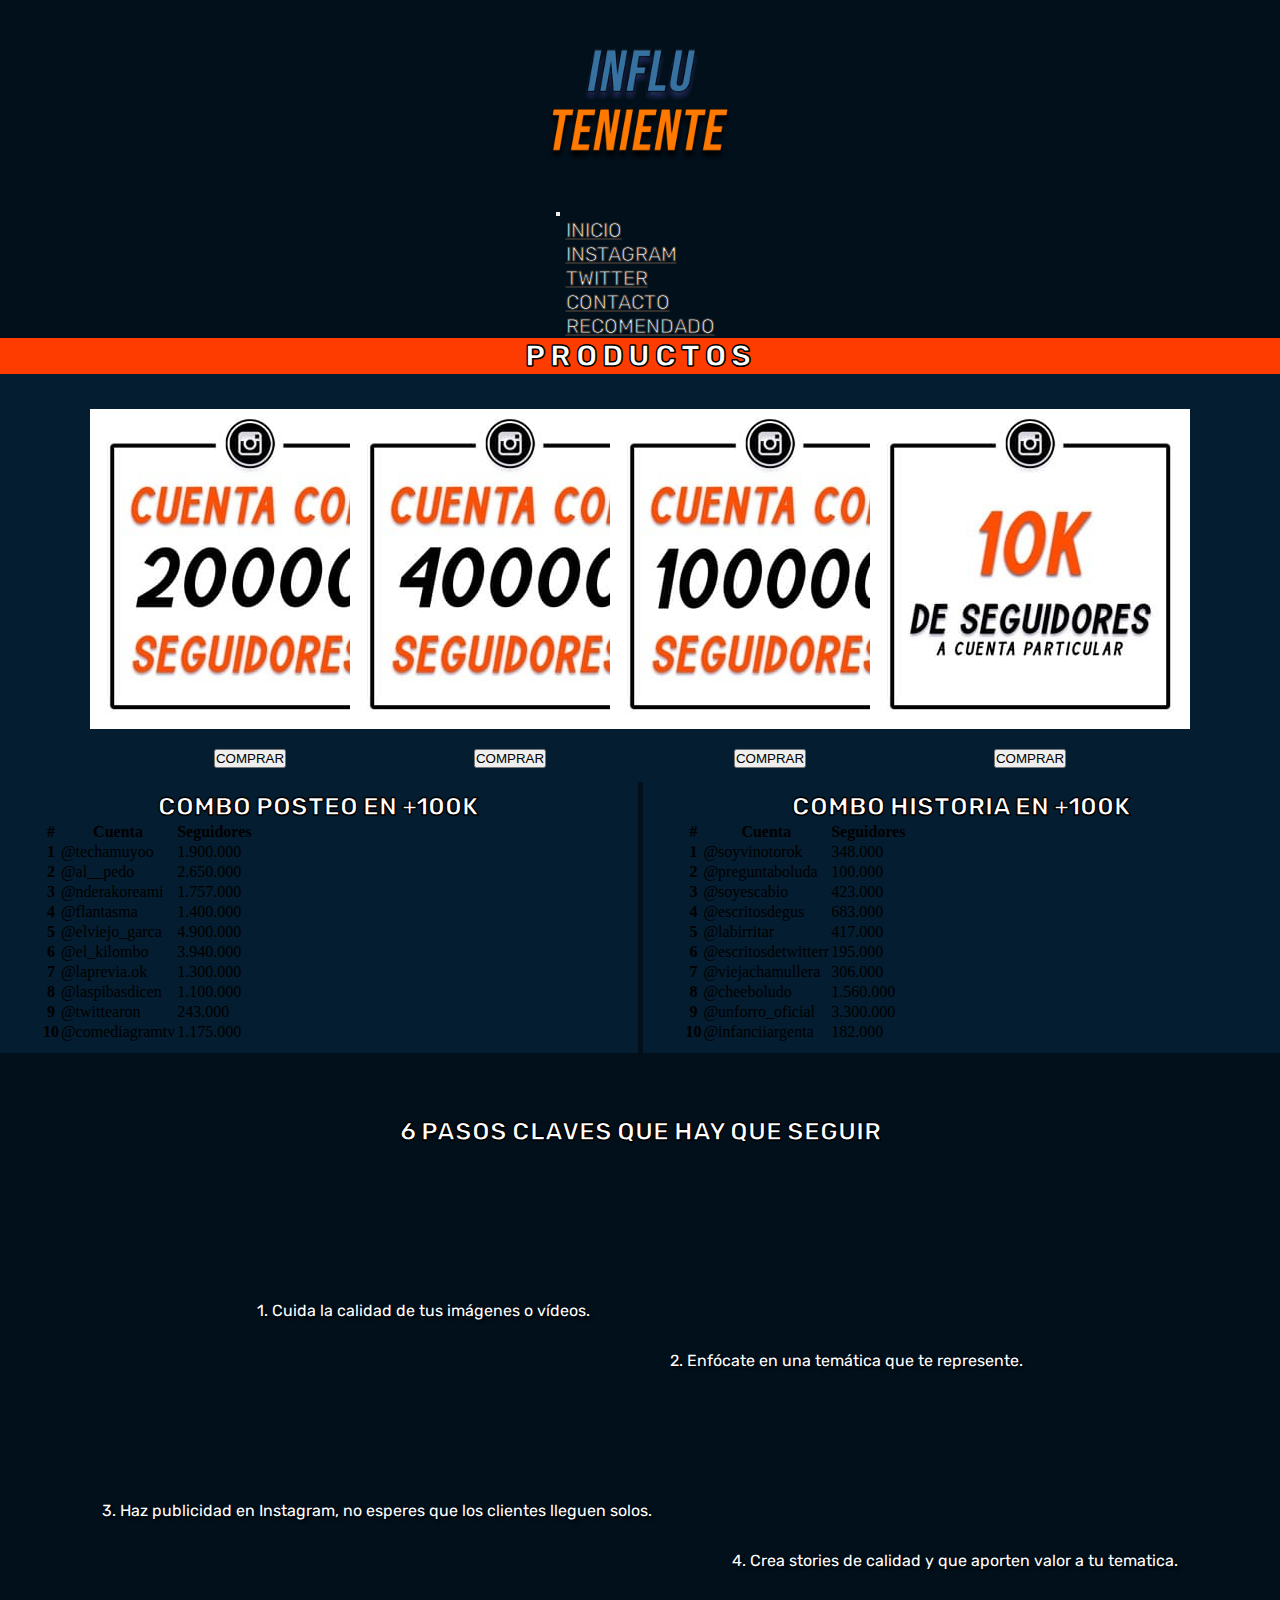
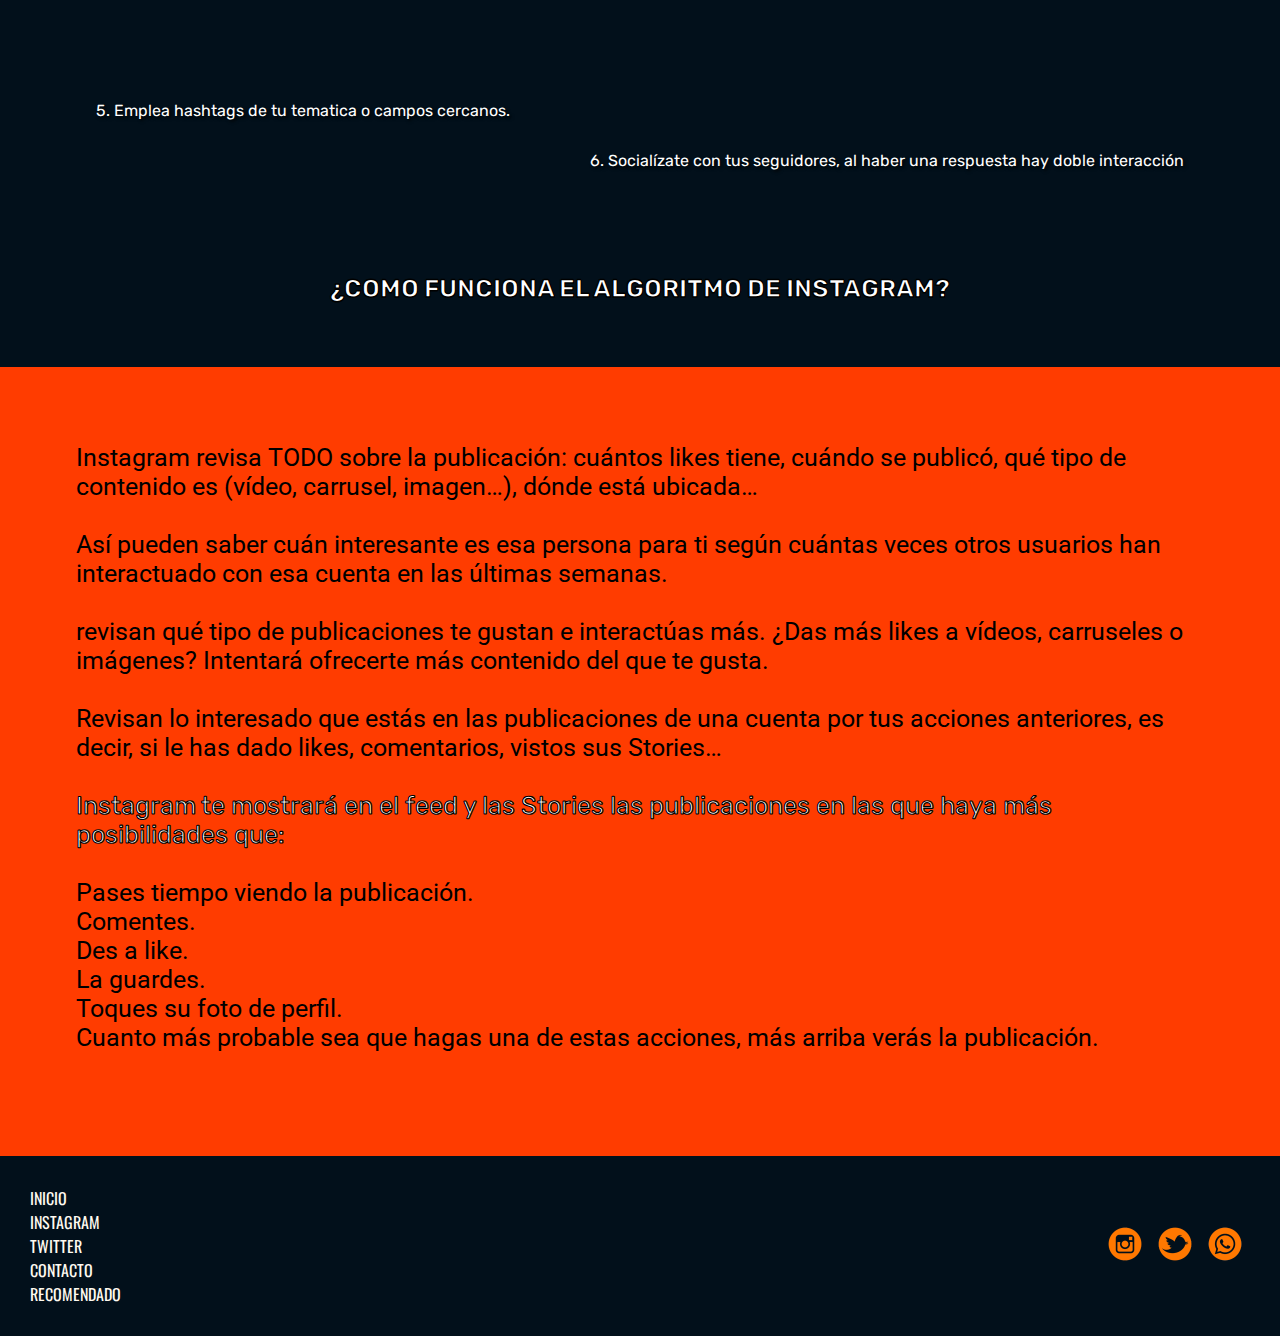
==== commit 56764006: "casiterminado" ====
--- a/pages/instagram.html
+++ b/pages/instagram.html
@@ -1,20 +1,25 @@
 <!DOCTYPE html>
 <html lang="es">
-<head>
+  <head>
     <meta charset="UTF-8">
     <meta http-equiv="X-UA-Compatible" content="IE=edge">
     <meta name="viewport" content="width=device-width, initial-scale=1.0">
-    <title>Influteniente | Instagram</title>
-    <link rel="stylesheet" href="../css/styles.css">
-    <!-- fuente rubik -->
+    <!-- TITULO -->
+    <title>Influteniente|Instagram</title>
+    <!-- ICON -->
+    <link rel="icon" href="../multimedia/images/icon.ico">
+    <!-- CSS -->
+    <link rel="stylesheet" href="../scss/styles.css">
+    <!-- FUENTE-->
     <link rel="preconnect" href="https://fonts.googleapis.com">
     <link rel="preconnect" href="https://fonts.gstatic.com" crossorigin>
+    <link href="https://fonts.googleapis.com/css2?family=Alfa+Slab+One&display=swap" rel="stylesheet">
     <link href="https://fonts.googleapis.com/css2?family=Oswald:wght@700&family=Rubik:ital,wght@1,900&display=swap" rel="stylesheet">
     <link href="https://fonts.googleapis.com/css2?family=Roboto:wght@300&display=swap" rel="stylesheet">
     <!-- BOOSTRAP -->
     <link href="https://cdn.jsdelivr.net/npm/bootstrap@5.1.3/dist/css/bootstrap.min.css" rel="stylesheet" integrity="sha384-1BmE4kWBq78iYhFldvKuhfTAU6auU8tT94WrHftjDbrCEXSU1oBoqyl2QvZ6jIW3" crossorigin="anonymous">
-    <!-- kEYWORDS -->
-    <meta name="keywords" content="marketing digital , instagram , facebook , twitter , tiktok , algoritmo , ganar seguidores , interacciones , likes , visitas , engaña al algoritmo , redes sociales , como ganar mas seguidores , como ganar mas likes , tener crecimiento en las redes , hacerme viral , viralizarme , viralizar , a que hora postear , como postear">
+    <!-- kEYWORDS y description-->
+    <meta name="keywords" content="marketing digital , instagram , facebook , twitter , tiktok , algoritmo , ganar seguidores , interacciones , likes , visitas , engaña al algoritmo , redes sociales , como ganar mas seguidores , como ganar mas likes , trucos instagram , tips de instagram , conesejos de instagram , engañar el algoritmo de instagram">
     <meta name="description" content="te enseñamos a jugar con el algoritmo de las redes sociales o aprender sobre el, si queres distingir con tu perfil debes usarlo diferente a los demas">
 </head>
 <body>
@@ -88,7 +93,7 @@
         </section>
 <!-------------------- SECTION 2 -------------------->
         <section class="igtwsection2">
-            <h2 class="tituloSecundario">Combo posteo en +100k</h2>
+            <h2 class="igtwsection2titutlo">Combo posteo en +100k</h2>
             <div>
               <table class="table table-dark table-striped">
                 <thead>
@@ -154,10 +159,8 @@
             </div>
         </section>
 <!-------------------- SECTION 3 -------------------->
-    <section class="igtwsection3">
-            <div class="igtwsection3titulo">     
-              <h2>Combo historia en +100k</h2>
-            </div>
+    <section class="igtwsection3">   
+            <h2 class="igtwsection3titulo">Combo historia en +100k</h2>
             <div>
               <table class="table table-dark table-striped">
                 <thead>
@@ -225,62 +228,58 @@
  <!-------------------- SECTION 4 -------------------->   
         <section class="igtwsection4">
           <div class="igtwsection4titulo">
-            <h2>¿cuando tengo que postear?</h2>
+            <h2>6 Pasos Claves Que Hay Que Seguir</h2>
           </div>
           <div class="igtwsection4parrafo">
+            <div class="p1">
+              <p>1. Cuida la calidad de tus imágenes o vídeos.</p>
+            </div>
             <div class="p2">
-              <p>Lorem, ipsum dolor sit amet consectetur adipisicing elit. Pariatur, magni?</p>
-            </div>
-            <div class="p1">
-              <p>Lorem ipsum dolor sit amet consectetur, adipisicing elit. Praesentium, quos?</p>
+              <p>2. Enfócate en una temática que te represente.</p>
           </div>
         </div>
-        <div class="igtwsection4parrafo2">
+        <div class="igtwsection4parrafo">
           <div class="p1">
-            <p>Lorem, ipsum dolor sit amet consectetur adipisicing elit. Pariatur, magni?</p>
+            <p>3. Haz publicidad en Instagram, no esperes que los clientes lleguen solos.</p>
           </div>
           <div class="p2">
-            <p>Lorem ipsum dolor sit amet consectetur, adipisicing elit. Praesentium, quos?</p>
+            <p>4. Crea stories de calidad y que aporten valor a tu tematica.</p>
         </div>
       </div>
-      <div class="igtwsection4parrafo3">
+      <div class="igtwsection4parrafo">
+        <div class="p1">
+          <p>5. Emplea hashtags de tu tematica o campos cercanos.</p>
+        </div>
         <div class="p2">
-          <p>Lorem, ipsum dolor sit amet consectetur adipisicing elit. Pariatur, magni?</p>
-        </div>
-        <div class="p1">
-          <p>Lorem ipsum dolor sit amet consectetur, adipisicing elit. Praesentium, quos?</p>
+          <p>6. Socialízate con tus seguidores, al haber una respuesta hay doble interacción</p>
       </div>
     </div>
         </section>
         
 <!-------------------- SECTION 5 -------------------->
         <section class="igtwsection5">
-          <div class="igtwsection5titulo">
-            <h2>¿como funciona el algoritmo de instagram?</h2>
-          </div>
-          <div class="igtwsection5parrafo">
-            <div>
-              <p>
-              
-              Instagram revisa TODO sobre la publicación: cuántos likes tiene, cuándo se publicó, qué tipo de contenido es (vídeo, carrusel, imagen…), dónde está ubicada…<br><br>            
-              Así pueden saber cuán interesante es esa persona para ti según cuántas veces otros usuarios han interactuado con esa cuenta en las últimas semanas.<br><br>
-              
-              revisan qué tipo de publicaciones te gustan e interactúas más. ¿Das más likes a vídeos, carruseles o imágenes? Intentará ofrecerte más contenido del que te gusta. <br><br>
-              
-              Revisan lo interesado que estás en las publicaciones de una cuenta por tus acciones anteriores, es decir, si le has dado likes, comentarios, vistos sus Stories…<br><br>
-              
-              Instagram te mostrará en el feed y las Stories las publicaciones en las que haya más posibilidades que:<br><br>
-              
-              Pases tiempo viendo la publicación. <br>
-              Comentes. <br>
-              Des a like. <br>
-              La guardes. <br>
-              Toques su foto de perfil. <br>
-              Cuanto más probable sea que hagas una de estas acciones, más arriba verás la publicación.<br><br>
-              
+            <div class="igtwsection5titulo">
+              <h2>¿como funciona el algoritmo de instagram?</h2>
+            </div>
+            <div class="igtwsection5parrafo">
+                <p>
+                Instagram revisa TODO sobre la publicación: cuántos likes tiene, cuándo se publicó, qué tipo de contenido es (vídeo, carrusel, imagen…), dónde está ubicada…<br><br>            
+                Así pueden saber cuán interesante es esa persona para ti según cuántas veces otros usuarios han interactuado con esa cuenta en las últimas semanas.<br><br>
+                
+                revisan qué tipo de publicaciones te gustan e interactúas más. ¿Das más likes a vídeos, carruseles o imágenes? Intentará ofrecerte más contenido del que te gusta. <br><br>
+                
+                Revisan lo interesado que estás en las publicaciones de una cuenta por tus acciones anteriores, es decir, si le has dado likes, comentarios, vistos sus Stories…<br><br>
+                
+                <span> Instagram te mostrará en el feed y las Stories las publicaciones en las que haya más posibilidades que:<br><br> </span>
+                
+                 Pases tiempo viendo la publicación. <br>
+                Comentes. <br>
+                Des a like. <br>
+                La guardes. <br>
+                Toques su foto de perfil. <br>
+                Cuanto más probable sea que hagas una de estas acciones, más arriba verás la publicación.<br><br>
               </p>
           </div>
-        </div>
         </section>
     </main>
     <footer class="footer">
--- a/scss/styles.css
+++ b/scss/styles.css
@@ -0,0 +1,735 @@
+* {
+  margin: 0%;
+  padding: 0%;
+  box-sizing: border-box;
+}
+
+/* 
+* FONTS 
+*/
+/* Parrafos */
+/* Titulos y navLinks  */
+/* listas de cuentas  */
+/* Fuente del hero */
+/* 
+* COLORS 
+*/
+/* fondo general */
+/* Fondo de sections azules */
+/* naranja Influteniente */
+/* fondo header y footer */
+/* fondo de Section4parrafo */
+/* 
+* Titulo de productos
+ */
+/* 
+* Titulo lado izquierdo
+ */
+/* 
+* Titulos centrados de /Pages
+ */
+/* 
+* Parrafo normal
+ */
+.header {
+  grid-area: header;
+  display: flex;
+  background-color: #02101b;
+  flex-direction: column;
+  align-items: center;
+}
+.header img {
+  background-image: url(../multimedia/images/logo/influteniente.png);
+  background-size: cover;
+  max-height: 200px;
+  max-width: 200px;
+}
+.header .navbar ul {
+  list-style: none;
+}
+.header .navbar ul li a {
+  text-transform: uppercase;
+  font-family: "Rubik", sans-serif;
+  font-size: 20px;
+  color: #ffffff;
+  -webkit-text-stroke-width: 1px;
+  -webkit-text-stroke-color: #302f2e;
+  margin: 10px;
+}
+.header .navbar ul li a:hover {
+  transition: all 0.5s;
+  color: #ffffff;
+  transform: scale(1.15);
+}
+
+.bodydiv {
+  display: grid;
+  width: 100vw;
+  background-color: #001f3b;
+  grid-template-columns: 1fr;
+  gap: 5px 0px;
+  grid-template-rows: auto 0.6fr 0.4fr auto 0.2fr auto auto 1fr 0.2fr;
+  grid-template-areas: "header" "hero" "section0" "section1" "section2" "section3" "section4" "section5" "footer";
+}
+.bodydiv .hero {
+  grid-area: hero;
+  display: flex;
+  align-items: center;
+  justify-content: center;
+  background-position: center;
+  background-repeat: no-repeat;
+  background-size: cover;
+  background-attachment: fixed;
+  min-height: 500px;
+  background-image: url(../multimedia/images/hero.png);
+}
+.bodydiv .hero div {
+  display: flex;
+  padding: 10px;
+  flex-direction: column;
+  justify-content: center;
+  align-items: center;
+}
+.bodydiv .hero div .textohero {
+  font-size: 40px;
+  font-family: "Alfa Slab One", cursive;
+  text-transform: uppercase;
+  text-align: center;
+  color: rgba(0, 0, 0, 0.2);
+  text-shadow: black 0.1em 0.1em 0.5em;
+  -webkit-text-stroke-width: 1px;
+  margin: 5px;
+  -webkit-text-stroke-color: white;
+}
+.bodydiv .section0 {
+  grid-area: section0;
+  display: flex;
+  background-color: #041d30;
+  width: 100vw;
+  align-items: center;
+  flex-direction: column;
+}
+.bodydiv .section0 h1 {
+  display: flex;
+  justify-content: center;
+  width: 100%;
+  background-color: #ff3c00;
+  font-size: 30px;
+  font-family: "Rubik", sans-serif;
+  color: white;
+  letter-spacing: 5px;
+  text-transform: uppercase;
+  -webkit-text-stroke-width: 1.5px;
+  -webkit-text-stroke-color: black;
+}
+.bodydiv .section0 div {
+  margin: 20px;
+  display: flex;
+  align-items: center;
+}
+.bodydiv .section0 div .card {
+  display: flex;
+  flex-direction: column;
+  height: 23rem;
+  width: 15rem;
+  margin: 10px;
+}
+.bodydiv .section0 div .card div {
+  display: flex;
+  flex-direction: column;
+}
+.bodydiv .section0 div .card div h5 {
+  font-family: Impact, "Arial Narrow Bold", sans-serif;
+  color: #161515;
+}
+.bodydiv .section0 div .card img {
+  max-width: 200px;
+}
+.bodydiv .section1 {
+  grid-area: section1;
+  width: 100vw;
+  background-color: #ff3c00;
+  display: flex;
+  flex-direction: column;
+  padding: 5%;
+}
+.bodydiv .section1 h2 {
+  font-size: 25px;
+  font-family: "Rubik", sans-serif;
+  color: white;
+  text-transform: uppercase;
+  -webkit-text-stroke-width: 1.5px;
+  -webkit-text-stroke-color: black;
+}
+.bodydiv .section1 div p {
+  font-size: 25px;
+  font-family: "Roboto", sans-serif;
+  margin: 50px;
+  color: black;
+}
+.bodydiv .section2 {
+  grid-area: section2;
+  width: 100vw;
+  background-color: #041d30;
+  display: flex;
+  align-items: center;
+  flex-direction: column;
+}
+.bodydiv .section2 .titulocentrado {
+  display: flex;
+  align-items: center;
+  margin: 10px;
+  font-size: 25px;
+  font-family: "Rubik", sans-serif;
+  color: white;
+  text-transform: uppercase;
+  -webkit-text-stroke-width: 1.5px;
+  -webkit-text-stroke-color: black;
+}
+.bodydiv .section2 div {
+  margin: 10px;
+  display: flex;
+  justify-content: space-around;
+  align-items: center;
+}
+.bodydiv .section2 div .card2 {
+  display: flex;
+  flex-direction: column;
+  height: 22rem;
+  width: 15rem;
+  margin: 10px;
+  background-color: white;
+}
+.bodydiv .section2 div .card2 div {
+  display: flex;
+  flex-direction: column;
+}
+.bodydiv .section2 div .card2 img {
+  max-width: 200px;
+}
+.bodydiv .section3 {
+  grid-area: section3;
+  width: 100vw;
+  display: flex;
+  flex-direction: column;
+  background-color: #ff3c00;
+  padding: 5%;
+}
+.bodydiv .section3 h2 {
+  font-size: 25px;
+  font-family: "Rubik", sans-serif;
+  color: white;
+  text-transform: uppercase;
+  -webkit-text-stroke-width: 1.5px;
+  -webkit-text-stroke-color: black;
+}
+.bodydiv .section3 p {
+  font-size: 25px;
+  font-family: "Roboto", sans-serif;
+  margin: 50px;
+  color: black;
+}
+.bodydiv .section3 p span {
+  font-size: 25px;
+  color: white;
+  font-family: "Rubik", sans-serif;
+  -webkit-text-stroke-width: 1.2px;
+  -webkit-text-stroke-color: black;
+}
+.bodydiv .section4 {
+  grid-area: section4;
+  width: 100vw;
+  background-color: #ff3c00;
+  display: flex;
+  flex-direction: column;
+  padding: 5%;
+}
+.bodydiv .section4 h2 {
+  font-size: 25px;
+  font-family: "Rubik", sans-serif;
+  color: white;
+  text-transform: uppercase;
+  -webkit-text-stroke-width: 1.5px;
+  -webkit-text-stroke-color: black;
+}
+.bodydiv .section4 p {
+  font-size: 25px;
+  font-family: "Roboto", sans-serif;
+  margin: 50px;
+  color: black;
+}
+.bodydiv .section5 {
+  grid-area: section5;
+  display: flex;
+  width: 100vw;
+  align-items: center;
+  justify-content: center;
+  flex-direction: column;
+}
+.bodydiv .section5 h2 {
+  font-size: 25px;
+  font-family: "Rubik", sans-serif;
+  color: white;
+  text-transform: uppercase;
+  -webkit-text-stroke-width: 1.5px;
+  -webkit-text-stroke-color: black;
+}
+.bodydiv .section5 div {
+  display: flex;
+}
+.bodydiv .section5 div img {
+  height: 400px;
+  width: 300px;
+  margin: 30px;
+}
+.bodydiv .section5 div img:hover {
+  transition: all 1s;
+  transform: scale(1.11);
+}
+
+.igtwsections {
+  display: grid;
+  grid-template-columns: 1fr 1fr;
+  background-color: #02101b;
+  grid-template-rows: 0.4fr 0.3fr auto auto;
+  gap: 0px 5px;
+  grid-auto-flow: row;
+  grid-template-areas: "section1pages section1pages" "igtwsection2 igtwsection3" "igtwsection4 igtwsection4" "igtwsection5 igtwsection5";
+}
+.igtwsections .igtwsection1 {
+  grid-area: section1pages;
+  display: flex;
+  width: 100vw;
+  background-color: #041d30;
+  justify-content: center;
+  flex-direction: column;
+}
+.igtwsections .igtwsection1 h1 {
+  display: flex;
+  justify-content: center;
+  width: 100%;
+  background-color: #ff3c00;
+  font-size: 30px;
+  font-family: "Rubik", sans-serif;
+  color: white;
+  letter-spacing: 5px;
+  text-transform: uppercase;
+  -webkit-text-stroke-width: 1.5px;
+  -webkit-text-stroke-color: black;
+}
+.igtwsections .igtwsection1 div {
+  margin-top: 20px;
+  display: flex;
+  justify-content: center;
+  align-items: center;
+}
+.igtwsections .igtwsection1 div .cardIgTw {
+  display: flex;
+  flex-direction: column;
+  height: 23rem;
+  width: 15rem;
+  margin: 10px;
+}
+.igtwsections .igtwsection1 div .cardIgTw div {
+  display: flex;
+  flex-direction: column;
+  max-height: 20px;
+}
+.igtwsections .igtwsection1 div .cardIgTw div img {
+  max-width: 200px;
+}
+.igtwsections .igtwsection2 {
+  grid-area: igtwsection2;
+  display: flex;
+  flex-direction: column;
+  align-items: center;
+  padding: 10px;
+  background-color: #041d30;
+}
+.igtwsections .igtwsection2 h2 {
+  font-size: 25px;
+  font-family: "Rubik", sans-serif;
+  text-align: center;
+  color: white;
+  text-transform: uppercase;
+  -webkit-text-stroke-width: 1.5px;
+  -webkit-text-stroke-color: black;
+}
+.igtwsections .igtwsection2 div {
+  width: 90%;
+}
+.igtwsections .igtwsection3 {
+  grid-area: igtwsection3;
+  display: flex;
+  flex-direction: column;
+  align-items: center;
+  padding: 10px;
+  background-color: #041d30;
+}
+.igtwsections .igtwsection3 .igtwsection3titulo {
+  text-align: center;
+  font-size: 25px;
+  font-family: "Rubik", sans-serif;
+  color: white;
+  text-transform: uppercase;
+  -webkit-text-stroke-width: 1.5px;
+  -webkit-text-stroke-color: black;
+}
+.igtwsections .igtwsection3 div {
+  /* esta es la table de instagram(Boostrap)*/
+  width: 90%;
+}
+.igtwsections .igtwsection3 .twsection3parrafo {
+  margin-top: 5em;
+}
+.igtwsections .igtwsection3 .twsection3parrafo p {
+  font-size: 16px;
+  text-align: center;
+  font-family: "Rubik", sans-serif;
+  margin: 20px;
+  color: #ff3c00;
+  text-shadow: rgba(0, 0, 0, 0.712) 0.1em 0.1em 0.2em;
+}
+.igtwsections .igtwsection4 {
+  grid-area: igtwsection4;
+  display: flex;
+  flex-direction: column;
+  width: 100vw;
+  background-image: url(/multimedia/images/fondosection3.png);
+  background-position: center;
+  background-repeat: no-repeat;
+  background-size: cover;
+  background-attachment: fixed;
+}
+.igtwsections .igtwsection4 .igtwsection4titulo {
+  display: flex;
+  align-items: center;
+  justify-content: center;
+  width: 100%;
+  padding: 5%;
+  background-color: #02101b;
+  background-size: cover;
+}
+.igtwsections .igtwsection4 .igtwsection4titulo h2 {
+  font-size: 25px;
+  font-family: "Rubik", sans-serif;
+  text-align: center;
+  color: white;
+  text-transform: uppercase;
+  -webkit-text-stroke-width: 1.5px;
+  -webkit-text-stroke-color: black;
+}
+.igtwsections .igtwsection4 .igtwsection4parrafo {
+  display: flex;
+  align-items: center;
+  justify-content: center;
+  width: 100%;
+}
+.igtwsections .igtwsection4 .igtwsection4parrafo .p1 {
+  display: flex;
+  justify-content: center;
+  align-items: center;
+  height: 200px;
+  padding: 20px;
+}
+.igtwsections .igtwsection4 .igtwsection4parrafo .p1 p {
+  font-size: 16px;
+  text-align: center;
+  font-family: "Rubik", sans-serif;
+  margin: 20px;
+  color: white;
+  text-shadow: black 0.1em 0.1em 0.2em;
+}
+.igtwsections .igtwsection4 .igtwsection4parrafo .p2 {
+  display: flex;
+  justify-content: center;
+  align-items: flex-end;
+  height: 200px;
+  padding: 20px;
+}
+.igtwsections .igtwsection4 .igtwsection4parrafo .p2 p {
+  font-size: 16px;
+  text-align: center;
+  font-family: "Rubik", sans-serif;
+  margin: 20px;
+  color: white;
+  text-shadow: black 0.1em 0.1em 0.2em;
+}
+.igtwsections .igtwsection5 {
+  grid-area: igtwsection5;
+  display: flex;
+  flex-direction: column;
+  width: 100vw;
+  background-color: #02101b;
+}
+.igtwsections .igtwsection5 .igtwsection5titulo {
+  display: flex;
+  align-items: center;
+  justify-content: center;
+  padding: 5%;
+  width: 100vw;
+  background-color: #02101b;
+  background-size: cover;
+}
+.igtwsections .igtwsection5 .igtwsection5titulo h2 {
+  font-size: 25px;
+  font-family: "Rubik", sans-serif;
+  text-align: center;
+  color: white;
+  text-transform: uppercase;
+  -webkit-text-stroke-width: 1.5px;
+  -webkit-text-stroke-color: black;
+}
+.igtwsections .igtwsection5 .igtwsection5parrafo {
+  display: flex;
+  align-items: center;
+  width: 100vw;
+  flex-direction: row-reverse;
+  justify-content: center;
+  background-color: #ff3c00;
+  padding: 2%;
+}
+.igtwsections .igtwsection5 .igtwsection5parrafo p {
+  font-size: 25px;
+  font-family: "Roboto", sans-serif;
+  margin: 50px;
+  color: black;
+}
+.igtwsections .igtwsection5 .igtwsection5parrafo p span {
+  font-size: 25px;
+  color: white;
+  font-family: "Rubik", sans-serif;
+  -webkit-text-stroke-width: 1.2px;
+  -webkit-text-stroke-color: black;
+}
+
+.nmain {
+  background-color: #001f3b;
+}
+.nmain .hero2 {
+  display: flex;
+  align-items: center;
+  justify-content: center;
+  background-position: center;
+  background-repeat: no-repeat;
+  background-size: cover;
+  background-attachment: fixed;
+  min-height: 400px;
+  background-image: url(../multimedia/images/fondoo.jpg);
+}
+.nmain .hero2 div {
+  display: flex;
+  padding: 10px;
+  flex-direction: column;
+  justify-content: center;
+  align-items: center;
+}
+.nmain .hero2 div .textohero {
+  font-size: 30px;
+  font-family: "Alfa Slab One", cursive;
+  text-transform: uppercase;
+  text-align: center;
+  color: white;
+  text-shadow: black 0.1em 0.1em 0.5em;
+  margin: 5px;
+  -webkit-text-stroke-color: white;
+}
+.nmain .nsection1 {
+  display: flex;
+  padding: 10px;
+  justify-content: center;
+  align-items: center;
+}
+.nmain .nsection1 .card {
+  margin: 10px;
+  height: 250px;
+}
+.nmain .nsection2 {
+  display: flex;
+  justify-content: center;
+  align-items: center;
+  flex-direction: column;
+  width: 100vw;
+  padding: 10px;
+  margin-top: 10px;
+  background-color: #041d30;
+}
+.nmain .nsection2 h2 {
+  font-size: 25px;
+  font-family: "Rubik", sans-serif;
+  text-align: center;
+  color: white;
+  text-transform: uppercase;
+  -webkit-text-stroke-width: 1.5px;
+  -webkit-text-stroke-color: black;
+}
+.nmain .nsection2 form {
+  display: flex;
+  width: 60%;
+  flex-direction: column;
+}
+.nmain .nsection2 form div {
+  display: flex;
+  align-items: center;
+  justify-content: space-between;
+}
+.nmain .nsection2 form div label {
+  text-transform: uppercase;
+  color: whitesmoke;
+  margin: 4px;
+  min-width: 200px;
+}
+.nmain .nsection2 form div input {
+  margin: 4px;
+  min-width: 200px;
+}
+.nmain .nsection2 form .consultaform {
+  height: 100px;
+}
+.nmain .nsection2 form button {
+  max-height: 100px;
+}
+
+.recomendadomain {
+  background-color: #041d30;
+  display: flex;
+  flex-direction: column;
+  align-items: center;
+}
+.recomendadomain h2 {
+  font-size: 25px;
+  font-family: "Rubik", sans-serif;
+  text-align: center;
+  color: white;
+  text-transform: uppercase;
+  -webkit-text-stroke-width: 1.5px;
+  -webkit-text-stroke-color: black;
+}
+.recomendadomain section {
+  display: flex;
+  flex-direction: row;
+}
+.recomendadomain section div {
+  margin: 10px;
+}
+
+/* MEDIA QUERIES - Ordenados de de mayor a menor (px)  */
+@media (max-width: 1180px) {
+  .recomendadomain section {
+    flex-direction: column;
+  }
+}
+@media (max-width: 1080px) {
+  .section5 div {
+    flex-direction: column;
+  }
+}
+@media (max-width: 1020px) {
+  .igtwsection1 div {
+    flex-direction: column;
+  }
+
+  .section1 {
+    align-items: center;
+    padding: 10px;
+    justify-content: center;
+  }
+
+  .section3 {
+    align-items: center;
+    padding: 10px;
+    justify-content: center;
+  }
+
+  .section4 {
+    align-items: center;
+    padding: 10px;
+    justify-content: center;
+  }
+}
+@media (max-width: 920px) {
+  .section0 div {
+    flex-direction: column;
+  }
+
+  .section2 {
+    flex-direction: column;
+    align-items: center;
+  }
+
+  .section2 div {
+    flex-direction: column;
+  }
+}
+@media (max-width: 720px) {
+  .igtwsections {
+    display: grid;
+    grid-template-areas: "section1pages" "igtwsection2" "igtwsection3" "igtwsection4" "igtwsection5";
+  }
+
+  .header div nav {
+    flex-direction: column;
+  }
+
+  .igtwsection4parrafo {
+    flex-direction: column;
+  }
+
+  .nsection1 {
+    flex-direction: column;
+  }
+
+  .nsection2 form div {
+    flex-direction: column;
+  }
+  .nsection2 form div label {
+    text-align: center;
+  }
+}
+@media (max-width: 650px) {
+  .recomendadomain section div iframe {
+    max-width: 300px;
+  }
+}
+@media (max-width: 400px) {
+  .footer {
+    justify-content: center;
+  }
+
+  .footer div {
+    flex-direction: column;
+    margin-left: 20px;
+  }
+}
+.footer {
+  grid-area: footer;
+  background-color: #02101b;
+  display: flex;
+  justify-content: space-between;
+  align-items: center;
+  padding: 30px;
+  width: 100vw;
+}
+.footer ul {
+  list-style: none;
+}
+.footer ul li a {
+  color: floralwhite;
+  text-decoration: wavy;
+  font-family: "Oswald", sans-serif;
+  text-transform: uppercase;
+}
+.footer ul li a:hover {
+  transition: all 0, 2;
+  color: #eb5858;
+}
+.footer div {
+  display: flex;
+}
+.footer div a img {
+  margin: 5px;
+  height: 40px;
+  width: 40px;
+}
+
+/*# sourceMappingURL=styles.css.map */
